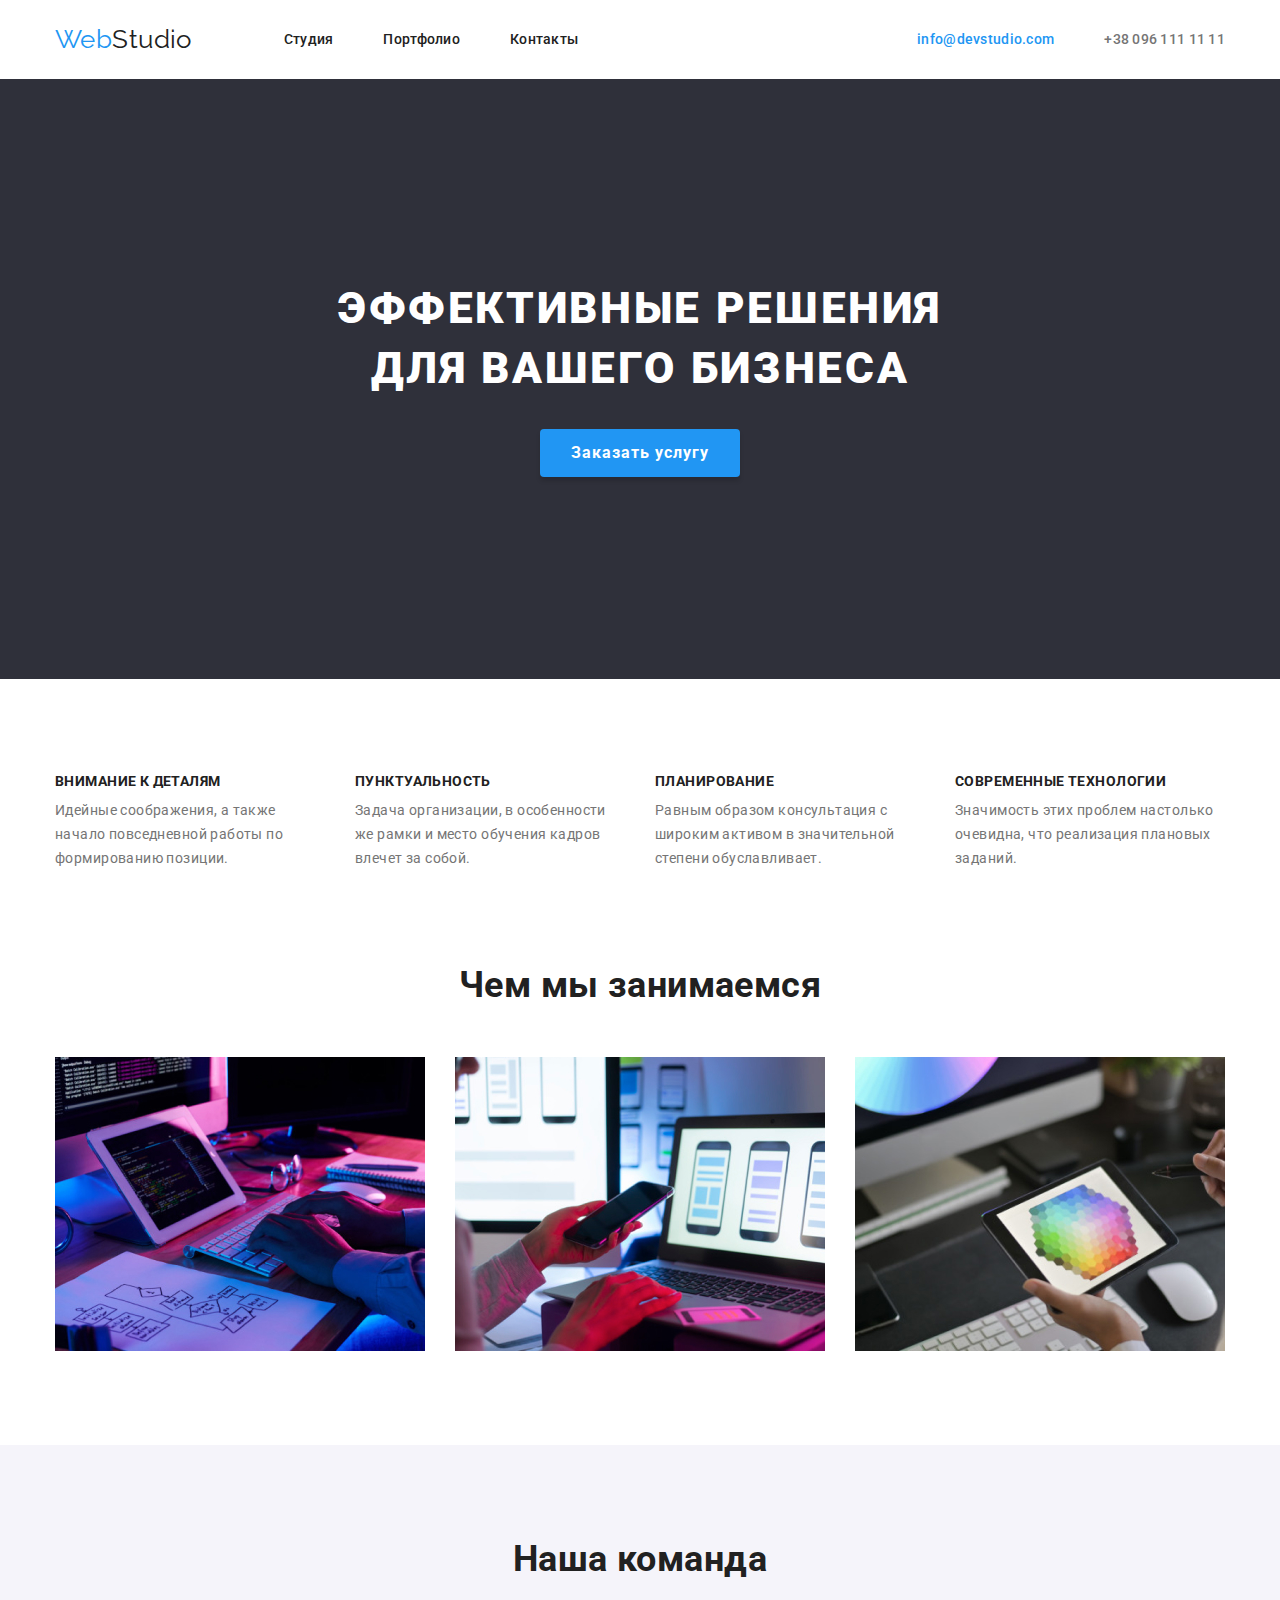
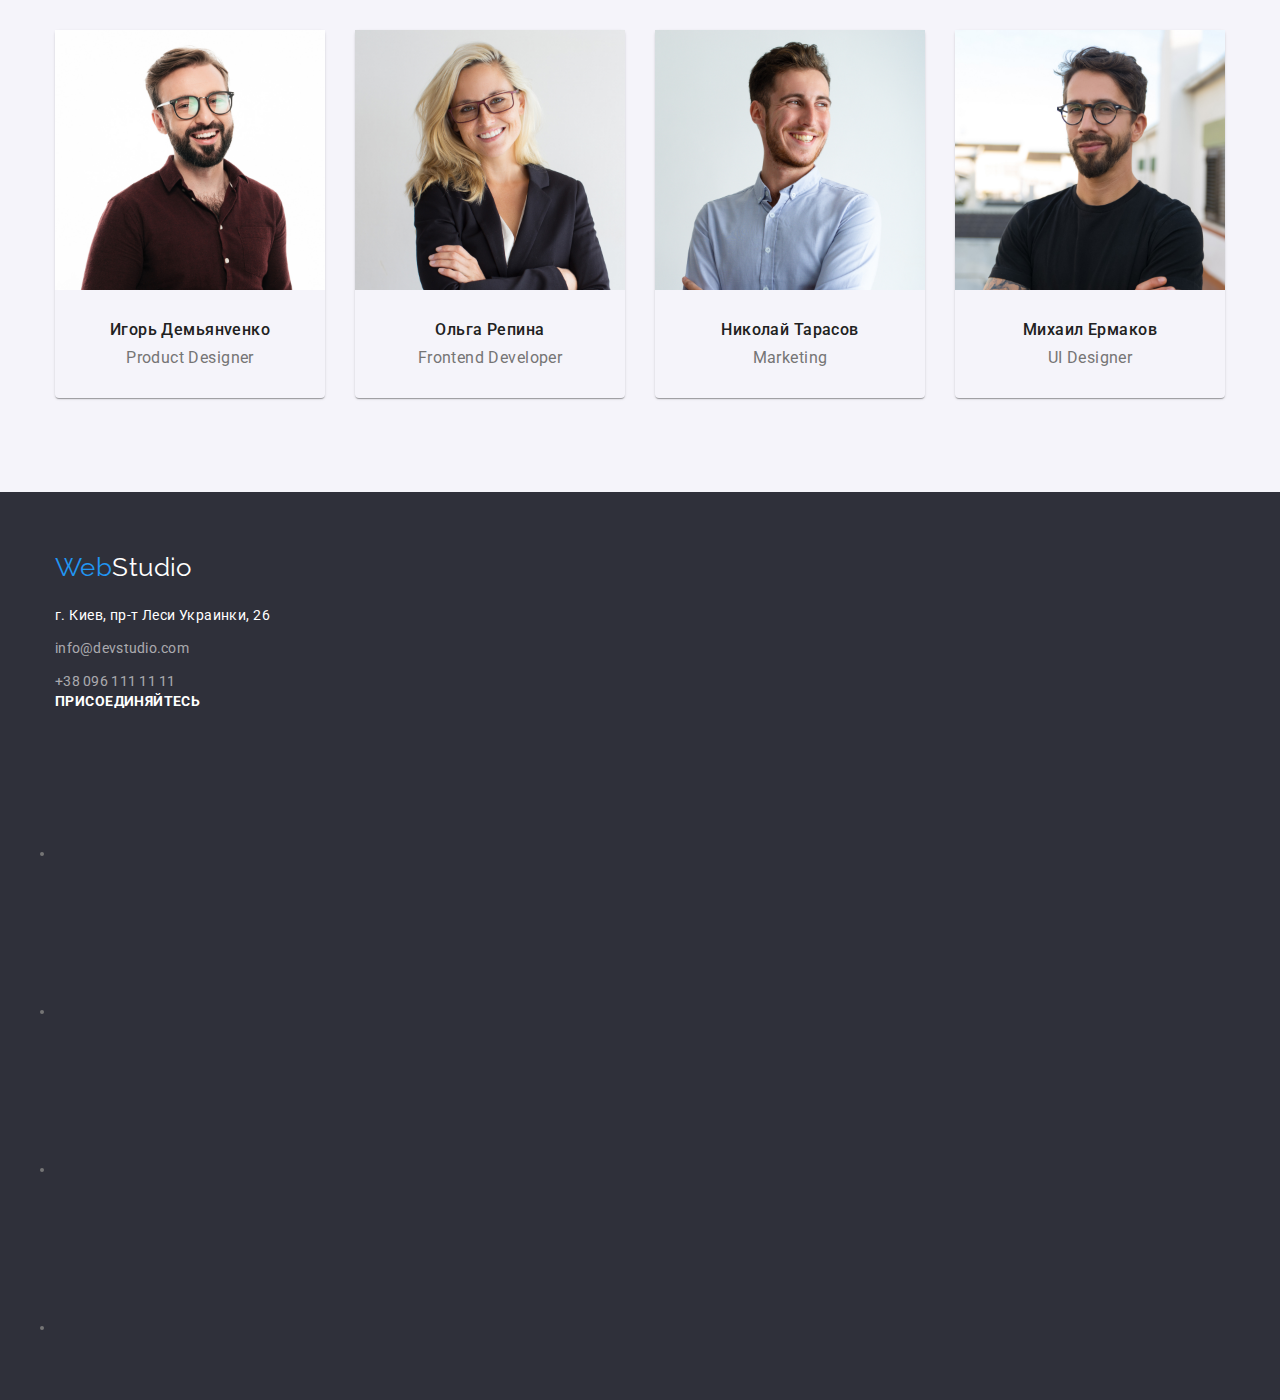
==== index.html @ 071b7677 "d" ====
<!DOCTYPE html>
<html lang="ru">
  <head>
    <meta charset="UTF-8" />
    <meta name="viewport" content="width=device-width, initial-scale=1.0" />
    <title>Студия</title>
    <link rel="preconnect" href="https://fonts.gstatic.com" />
    <link
      href="https://fonts.googleapis.com/css2?family=Raleway:wght@700&family=Roboto:wght@400;500;700;900&display=swap"
      rel="stylesheet"
    />
    <link
      rel="stylesheet"
      href="https://cdnjs.cloudflare.com/ajax/libs/modern-normalize/1.0.0/modern-normalize.min.css"
    />
    <link rel="preconnect" href="https://fonts.gstatic.com" />
    <link rel="stylesheet" href="./css/styles.css" />
  </head>

  <body>
    <header class="header">
      <div class="container">
        <nav class="navigation">
          <a class="logo-web" href="./index.html">Web<span class="header-logo-studio">Studio</span></a>

          <ul class="navigation-list">
            <li class="navigation-list-items">
              <a class="navigation-list-link studio-link" href="index.html">Студия</a>
            </li>
            <li class="navigation-list-items"><a class="navigation-list-link" href="./portfolio.html">Портфолио</a></li>
            <li class="navigation-list-items"><a class="navigation-list-link" href="">Контакты</a></li>
          </ul>
        </nav>
        <div>
          <ul class="navigation-list">
            <li class="navigation-list-items">
              <a href="mailto:info@devstudio.com" class="header-mail">info@devstudio.com</a>
            </li>
            <li class="navigation-list-items">
              <a href="tel:+380961111111" class="header-phone">+38 096 111 11 11</a>
            </li>
          </ul>
        </div>
      </div>
    </header>

    <main>
      <section class="hero">
        <div class="container">
          <h1 class="hero-title">
            Эффективные решения <br />
            для вашего бизнеса
          </h1>
          <button type="button" class="button">Заказать услугу</button>
        </div>
      </section>

      <section class="specials">
        <div class="container">
          <h2 class="hidden">Особенности</h2>
          <ul class="specials-items">
            <li class="hidden-list-items">
              <h3 class="uppercase">Внимание к деталям</h3>
              <p>Идейные соображения, а также начало повседневной работы по формированию позиции.</p>
            </li>
            <li class="hidden-list-items">
              <h3 class="uppercase">Пунктуальность</h3>
              <p>Задача организации, в особенности же рамки и место обучения кадров влечет за собой.</p>
            </li>
            <li class="hidden-list-items">
              <h3 class="uppercase">Планирование</h3>
              <p>Равным образом консультация с широким активом в значительной степени обуславливает.</p>
            </li>
            <li class="hidden-list-items">
              <h3 class="uppercase">Современные технологии</h3>
              <p>Значимость этих проблем настолько очевидна, что реализация плановых заданий.</p>
            </li>
          </ul>
        </div>
      </section>

      <section class="what-we-do">
        <div class="container">
          <h3 class="our-job-title">Чем мы занимаемся</h3>
          <ul class="what-we-do-list">
            <li class="what-we-do-list-items">
              <img src="./images/img1.jpg" alt="Программирование" width="370" />
            </li>
            <li class="what-we-do-list-items">
              <img src="./images/img2.jpg" alt="Мобильная версия" width="370" />
            </li>
            <li class="what-we-do-list-items">
              <img src="./images/img3.jpg" alt="Дизайн" width="370" />
            </li>
          </ul>
        </div>
      </section>

      <section class="team-section">
        <div class="container">
          <h3 class="our-team-title">Наша команда</h3>
          <ul class="list card-person-list">
            <li class="our-team-items">
              <img src="./images/face1.jpg" alt="Игорь Демьяненко" width="270" />
              <h4 class="section-name">Игорь Демьянvенко</h4>
              <p class="section-job" lang="en">Product Designer</p>
            </li>
            <li class="our-team-items">
              <img src="./images/face2.jpg" alt="Ольга Репина" width="270" />
              <h4 class="section-name">Ольга Репина</h4>
              <p class="section-job" lang="en">Frontend Developer</p>
            </li>
            <li class="our-team-items">
              <img src="./images/face3.jpg" alt="Николай Тарасов" width="270" />
              <h4 class="section-name">Николай Тарасов</h4>
              <p class="section-job" lang="en">Marketing</p>
            </li>
            <li class="our-team-items">
              <img src="./images/face4.jpg" alt="Михаил Ермаков" width="270" />
              <h4 class="section-name">Михаил Ермаков</h4>
              <p class="section-job" lang="en">UI Designer</p>
            </li>
          </ul>
        </div>
      </section>
    </main>

    <footer class="footer">
      <div class="container">
        <address class="logo-web-part">
          <a class="logo-web" href="./index.html">Web<span class="footer-logo-studio">Studio</span></a>
        </address>
        <address class="address-tel-phone-part">
          <ul class="address-tel-phone-title">
            <li class="address-items">
              <a class="address-link" href="https://goo.gl/maps/fWL3BSJ1ohqKeN6d9"> г. Киев, пр-т Леси Украинки, 26</a>
            </li>
            <li class="address-items">
              <a href="mailto:info@devstudio.cpm" class="footer-mail">info@devstudio.com</a>
            </li>
            <li class="address-items"><a href="tel:+380961111111" class="footer-phone">+38 096 111 11 11</a></li>
          </ul>
        </address>
        <h3 class="social">присоединяйтесь</h3>
        <ul class="social-list">
          <li class="social-list__item">
            <a href="#" class="social-list__item-link social-list__icon???">
              <svg>
                <use href="./images/sprite.svg#instagram"></use>
              </svg>
            </a>
          </li>
          <li class="social-list__item">
            <a href="#" class="social-list__item-link social-list__icon???">
              <svg>
                <use href="./images/sprite.svg#twitter"></use>
              </svg>
            </a>
          </li>
          <li class="social-list__item">
            <a href="#" class="social-list__item-link social-list__icon???">
              <svg>
                <use href="./images/sprite.svg#facebook"></use>
              </svg>
            </a>
          </li>
          <li class="social-list__item">
            <a href="#" class="social-list__item-link social-list__icon???">
              <svg>
                <use href="./images/sprite.svg#linkedin"></use>
              </svg>
            </a>
          </li>
        </ul>
      </div>
    </footer>
  </body>
</html>
---- css/styles.css ----
*,
::after,
::before {
  box-sizing: border-box;
}

:root {
  --primary-text-color: #757575;
  --title-text-color: #212121;
  --special-color: #2196f3;
  --white-color: #ffffff;
}

/* var(--primary-text-color);*/

/* ================================ FEATURES ================================*/
.our-team-list,
.navigation-list-items,
.specials-items,
.what-we-do-list,
.card-person-list,
.address-tel-phone-title {
  list-style-type: none;
}

.navigation-list-link,
.navigation-list-link .studio-link,
.logo-web,
.header-mail,
.header-phone,
.button,
.address-link,
.footer-mail,
.footer-phone,
.card-person-list {
  text-decoration: none;
}

.hero-title,
.uppercase {
  text-transform: uppercase;
}

.hidden {
  display: none;
}

html {
  line-height: 1.15;
}

h1,
h2,
h3,
h4,
h5,
h6,
p {
  margin: 0;
}

ul,
ol {
  margin: 0;
  padding: 0;
}

img {
  display: block;
}

/* ================================ COLORS ================================*/

.header,
.header > .navigation-list-link,
.specials,
.what-we-do {
  color: var(--title-text-color);
  background-color: var(--white-color);
}

.hero,
.footer {
  background-color: #2f303a;
}

.team-section {
  background: #f5f4fa;
}

.logo-web,
.studio-link,
.header-mail {
  color: var(--special-color);
}

.header-phone,
p,
body {
  color: var(--primary-text-color);
}

.hero-title,
.button,
.footer-logo-studio,
.address-link {
  color: var(--white-color);
}

.button {
  background-color: var(--special-color);
  border: none;

  min-width: 200px;

  padding: 10px;

  background: var(--special-color);
  box-shadow: 0px 4px 4px rgba(0, 0, 0, 0.15);
  border-radius: 4px;

  cursor: pointer;
}

.footer-mail,
.footer-phone {
  color: rgba(255, 255, 255, 0.6);
}

.logo-web > .logo-studio,
.header-logo-studio,
.navigation-list-link,
.our-team-title,
.our-job-title,
.section-name,
.uppercase {
  color: var(--title-text-color);
}

/* ================================ FONTS ================================*/

body {
  font-family: "Roboto", sans-serif;
  font-size: 14px;
  line-height: 1.71;
  letter-spacing: 0.03em;
}

.logo-web,
.header-logo-studio,
.footer-logo-studio {
  font-family: "Raleway", sans-serif;
  font-size: 26px;
  line-height: 1.19;
}

.header-mail,
.header-phone,
.navigation-list-link,
.footer-mail,
.footer-phone {
  font-weight: 500;
  font-size: 14px;
  line-height: 1.142;
  letter-spacing: 0.02em;
}

.hero-title {
  font-weight: 900;
  font-size: 44px;
  line-height: 1.36;
  text-align: center;
  letter-spacing: 0.06em;
}

.button {
  font-weight: bold;
  font-size: 16px;
  line-height: 1.8;
  align-items: center;
  text-align: center;
  letter-spacing: 0.06em;
}

.uppercase {
  font-weight: bold;
  font-size: 14px;
  line-height: 1.143;
}

.our-team-title,
.our-job-title {
  font-weight: bold;
  font-size: 36px;
  line-height: 1.16;
  text-align: center;
}

.section-name {
  font-weight: 500;
  font-size: 16px;
  line-height: 1.187;
  text-align: center;
}

.section-job {
  font-size: 16px;
  line-height: 1.18;
  text-align: center;
}

.address-link,
.footer-mail,
.footer-phone {
  font-style: normal;
  font-weight: normal;
  font-size: 14px;
  line-height: 1.7;
}

/* ================================HOVER AND FOCUS ================================*/

.header-logo-studio:hover,
.header-logo-studio:focus,
.navigation-list-link:hover,
.navigation-list-link:focus,
.navigation-list-link.studio-link:hover,
.navigation-list-link.studio-link:focus,
.header-phone:hover,
.header-phone:focus,
.footer-logo-studio:hover,
.footer-logo-studio:focus {
  color: var(--special-color);
}

.header-mail:hover,
.header-mail:focus,
.studio-link:hover,
.studio-link:focus,
.button:hover,
.button:focus {
  color: #000000;
}

/* ================================ HEADER BLOCKS ================================*/
.header {
  padding-top: 24px;
  padding-bottom: 24px;
}
.container {
  width: 1200px;
  padding: 0 15px;
  margin: 0 auto;
}

.header .container {
  display: flex;
  align-items: center;
  justify-content: space-between;
}

.navigation {
  display: flex;
  align-items: center;
}
.navigation-list {
  display: flex;
  align-items: center;
}

.navigation-list-items:not(:last-child) {
  margin-right: 50px;
}

.logo-web {
  margin-right: 92px;
}

/* ================================ HERO BLOCKS ================================*/
.hero {
  padding-top: 200px;
  height: 600px;
  padding-bottom: 94px;
}
.hero-title {
  margin-bottom: 30px;
}

.button {
  display: block;
  align-items: center;
  margin: 0 auto;
}

/* ================================ SPECIALS BLOCKS ================================*/

.specials-items {
  display: flex;
  flex-basis: calc(100% / 4 - 30px);
}

.hidden-list-items:not(:last-child) {
  margin-right: 30px;
}

.uppercase {
  margin-bottom: 10px;
  margin-top: 94px;
}

.hidden-list-items {
  width: 270px;
}

.specials {
  padding-bottom: 94px;
}

/* ================================ WHAT-WE-DO BLOCKS ================================*/

.what-we-do-list {
  display: flex;
}

.our-job-title {
  padding-bottom: 50px;
}

.what-we-do-list-items:not(:last-child) {
  margin-right: 30px;
}

.what-we-do {
  padding-bottom: 94px;
}
/* ================================ OUR TEAM BLOCKS ================================*/

.our-team-title {
  margin-bottom: 50px;
}

.card-person-list:not(:last-child) {
  margin-right: 30px;
}

.card-person-list {
  display: flex;
  flex-wrap: wrap;
  margin-left: -30px;
  margin-top: -30px;
}

.list {
  padding: 0;
  margin: 0;
}

.our-team-items {
  border-radius: 4px;
  box-shadow: 0px 2px 1px -1px rgba(0, 0, 0, 0.2), 0px 1px 1px 0px rgba(0, 0, 0, 0.14),
    0px 1px 3px 0px rgba(0, 0, 0, 0.12);
}
.our-team-items:not(:last-child) {
  margin-right: 30px;
}

.team-section {
  padding-bottom: 94px;
  padding-top: 94px;
}

.section-name {
  margin-top: 30px;
  margin-bottom: 10px;
}

.section-job {
  margin-bottom: 30px;
}

/* ================================ FOOTER BLOCKS ================================*/

.footer {
  padding-top: 60px;
  padding-bottom: 60px;
}
.logo-web {
  font-style: normal;
}

.logo-web-part {
  padding-bottom: 20px;
}

.address-items:not(:last-child) {
  margin-bottom: 9px;
}

.social {
  text-transform: uppercase;
  color: var(--white-color);
  font-family: "Roboto";
  font-style: bold;
  font-size: 14px;
  line-height: 1.142;
  line-height: 100%;
  letter-spacing: 3%;
}

/* 44 x 44 */
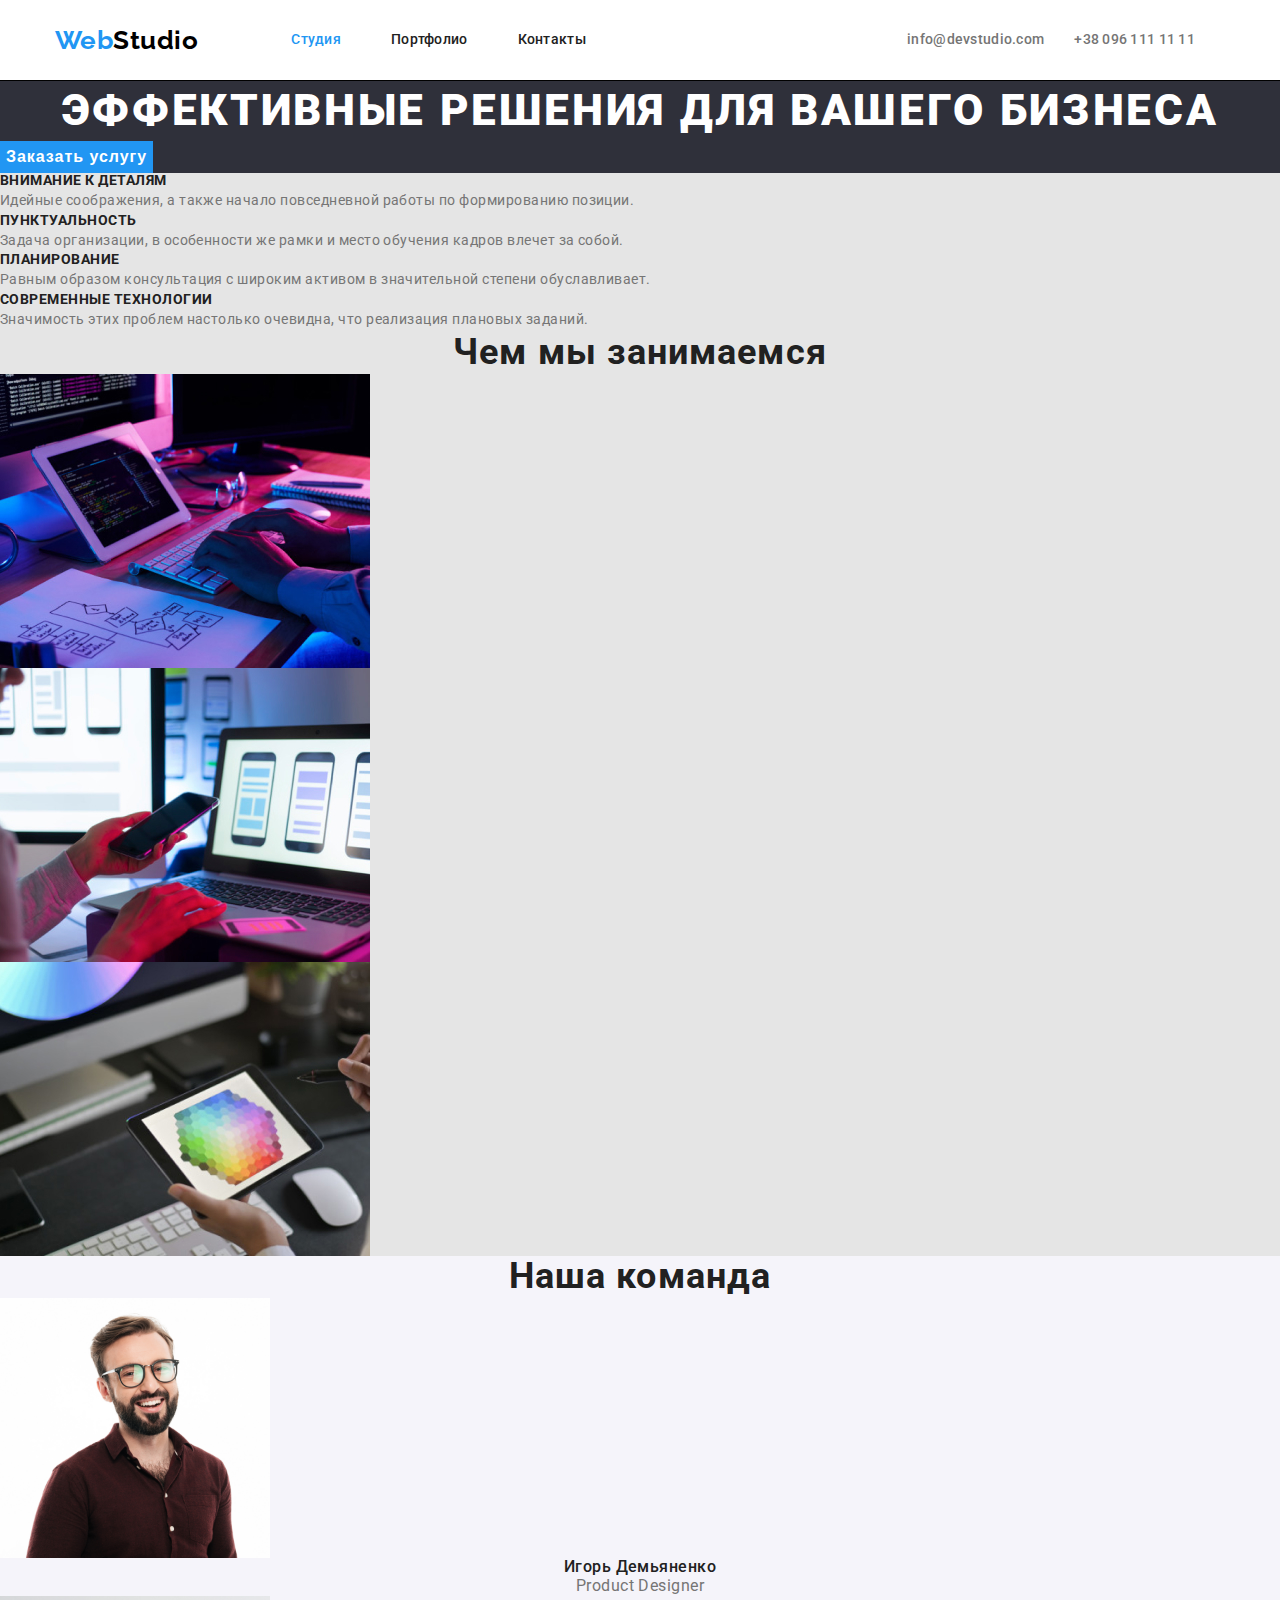
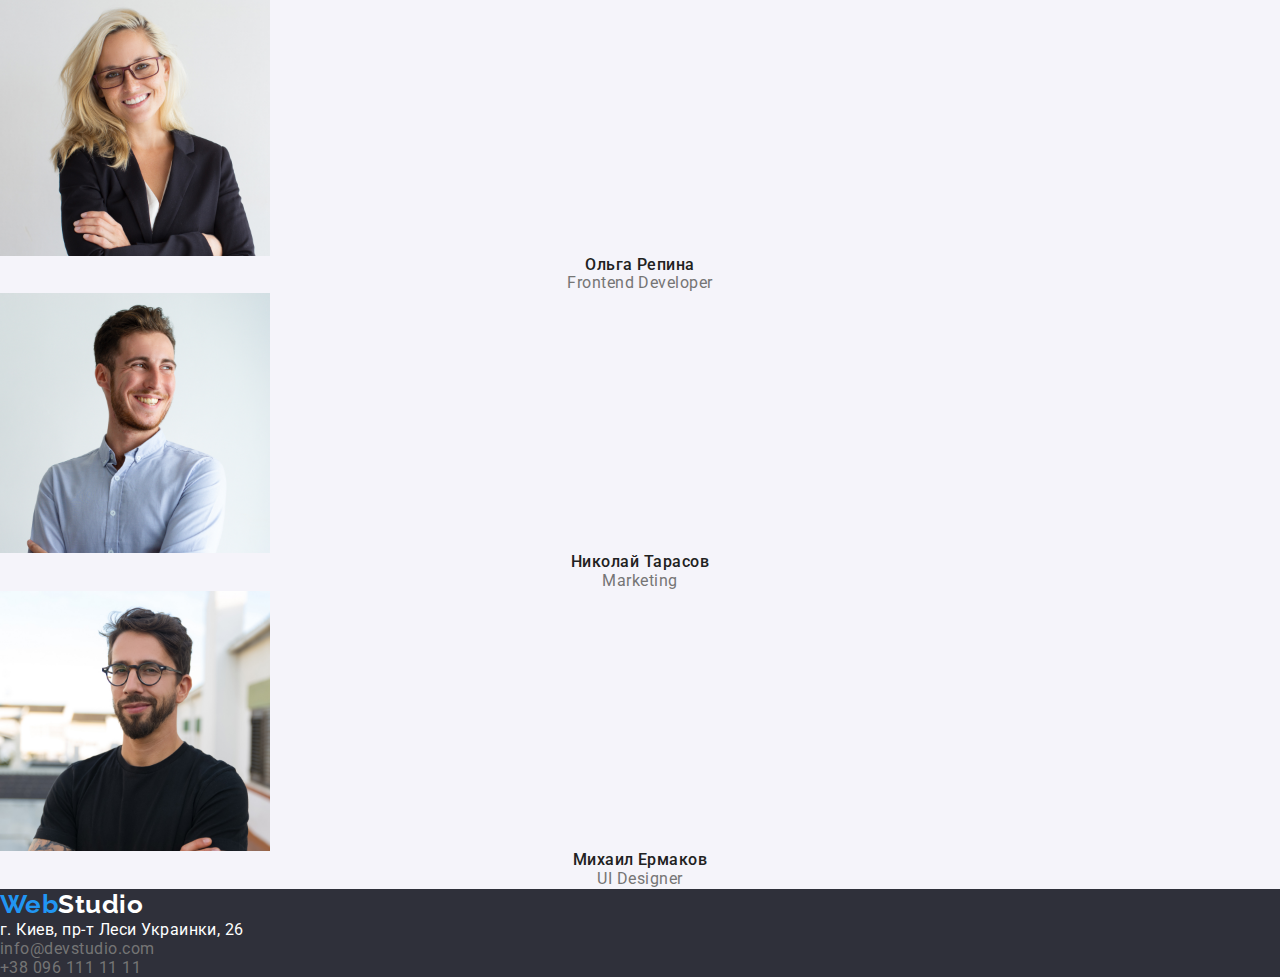
==== commit cb3c2eaa: "updated" ====
--- a/index.html
+++ b/index.html
@@ -9,170 +9,148 @@
       href="https://fonts.googleapis.com/css2?family=Raleway:wght@700&family=Roboto:wght@400;500;700;900&display=swap"
       rel="stylesheet"
     />
-    <link
-      rel="stylesheet"
-      href="https://cdnjs.cloudflare.com/ajax/libs/modern-normalize/1.0.0/modern-normalize.min.css"
-    />
-    <link rel="preconnect" href="https://fonts.gstatic.com" />
     <link rel="stylesheet" href="./css/styles.css" />
   </head>
 
-  <body>
-    <header class="header">
-      <div class="container">
-        <nav class="navigation">
-          <a class="logo-web" href="./index.html">Web<span class="header-logo-studio">Studio</span></a>
+  <body class="page">
+    <!--- HEADER -->
 
-          <ul class="navigation-list">
-            <li class="navigation-list-items">
-              <a class="navigation-list-link studio-link" href="index.html">Студия</a>
+    <header class="page-header">
+      <div class="container header-container">
+        <nav class="site-nav">
+          <a class="logo" href="./index.html" lang="en"
+            ><span class="logo-web">Web</span><span class="studio">Studio</span></a
+          >
+          <ul class="menu hover">
+            <li class="menu-item">
+              <a class="link current" href="./index.html">Студия</a>
             </li>
-            <li class="navigation-list-items"><a class="navigation-list-link" href="./portfolio.html">Портфолио</a></li>
-            <li class="navigation-list-items"><a class="navigation-list-link" href="">Контакты</a></li>
+            <li class="menu-item">
+              <a class="link" href="./portfolio.html">Портфолио</a>
+            </li>
+            <li class="menu-item"><a class="link" href="">Контакты</a></li>
           </ul>
         </nav>
-        <div>
-          <ul class="navigation-list">
-            <li class="navigation-list-items">
-              <a href="mailto:info@devstudio.com" class="header-mail">info@devstudio.com</a>
+
+        <address class="hover">
+          <ul class="header-contacts">
+            <li class="header-contact-item">
+              <a class="site-nav-address" href="mailto:info@devstudio.com" lang="en">info@devstudio.com</a>
             </li>
-            <li class="navigation-list-items">
-              <a href="tel:+380961111111" class="header-phone">+38 096 111 11 11</a>
+            <li class="header-contact-item">
+              <a class="site-nav-address" href="tel:+380961111111">+38 096 111 11 11</a>
             </li>
           </ul>
-        </div>
+        </address>
       </div>
     </header>
 
+    <!---  /HEADER -->
+    <!--- (MAIN) - HERO -->
+
     <main>
       <section class="hero">
-        <div class="container">
-          <h1 class="hero-title">
-            Эффективные решения <br />
-            для вашего бизнеса
-          </h1>
-          <button type="button" class="button">Заказать услугу</button>
-        </div>
+        <h1 class="hero-title">Эффективные решения для вашего бизнеса</h1>
+        <button class="button">Заказать услугу</button>
       </section>
 
-      <section class="specials">
-        <div class="container">
-          <h2 class="hidden">Особенности</h2>
-          <ul class="specials-items">
-            <li class="hidden-list-items">
-              <h3 class="uppercase">Внимание к деталям</h3>
-              <p>Идейные соображения, а также начало повседневной работы по формированию позиции.</p>
-            </li>
-            <li class="hidden-list-items">
-              <h3 class="uppercase">Пунктуальность</h3>
-              <p>Задача организации, в особенности же рамки и место обучения кадров влечет за собой.</p>
-            </li>
-            <li class="hidden-list-items">
-              <h3 class="uppercase">Планирование</h3>
-              <p>Равным образом консультация с широким активом в значительной степени обуславливает.</p>
-            </li>
-            <li class="hidden-list-items">
-              <h3 class="uppercase">Современные технологии</h3>
-              <p>Значимость этих проблем настолько очевидна, что реализация плановых заданий.</p>
-            </li>
-          </ul>
-        </div>
+      <!--- /HERO -->
+      <!--- SECTION 1 WITH HIDDEN H2 -->
+
+      <section class="section">
+        <h2 class="hidden">Особенности</h2>
+        <ul class="features">
+          <li>
+            <h3 class="title">Внимание к деталям</h3>
+            <p class="text">Идейные соображения, а также начало повседневной работы по формированию позиции.</p>
+          </li>
+          <li>
+            <h3 class="title">Пунктуальность</h3>
+            <p class="text">Задача организации, в особенности же рамки и место обучения кадров влечет за собой.</p>
+          </li>
+          <li>
+            <h3 class="title">Планирование</h3>
+            <p class="text">Равным образом консультация с широким активом в значительной степени обуславливает.</p>
+          </li>
+          <li>
+            <h3 class="title">Современные технологии</h3>
+            <p class="text">Значимость этих проблем настолько очевидна, что реализация плановых заданий.</p>
+          </li>
+        </ul>
       </section>
 
-      <section class="what-we-do">
-        <div class="container">
-          <h3 class="our-job-title">Чем мы занимаемся</h3>
-          <ul class="what-we-do-list">
-            <li class="what-we-do-list-items">
-              <img src="./images/img1.jpg" alt="Программирование" width="370" />
-            </li>
-            <li class="what-we-do-list-items">
-              <img src="./images/img2.jpg" alt="Мобильная версия" width="370" />
-            </li>
-            <li class="what-we-do-list-items">
-              <img src="./images/img3.jpg" alt="Дизайн" width="370" />
-            </li>
-          </ul>
-        </div>
+      <!--- /SECTION 1 WITH HIDDEN H2 -->
+      <!--- SECTION 2 WHAT WE ARE DOING -->
+
+      <section class="section">
+        <h2 class="section-title">Чем мы занимаемся</h2>
+        <ul>
+          <li>
+            <img src="./images/img1.jpg" alt="Программирование" width="370" />
+          </li>
+          <li>
+            <img src="./images/img2.jpg" alt="Мобильная версия" width="370" />
+          </li>
+          <li>
+            <img src="./images/img3.jpg" alt="Дизайн" width="370" />
+          </li>
+        </ul>
       </section>
 
-      <section class="team-section">
-        <div class="container">
-          <h3 class="our-team-title">Наша команда</h3>
-          <ul class="list card-person-list">
-            <li class="our-team-items">
-              <img src="./images/face1.jpg" alt="Игорь Демьяненко" width="270" />
-              <h4 class="section-name">Игорь Демьянvенко</h4>
-              <p class="section-job" lang="en">Product Designer</p>
-            </li>
-            <li class="our-team-items">
-              <img src="./images/face2.jpg" alt="Ольга Репина" width="270" />
-              <h4 class="section-name">Ольга Репина</h4>
-              <p class="section-job" lang="en">Frontend Developer</p>
-            </li>
-            <li class="our-team-items">
-              <img src="./images/face3.jpg" alt="Николай Тарасов" width="270" />
-              <h4 class="section-name">Николай Тарасов</h4>
-              <p class="section-job" lang="en">Marketing</p>
-            </li>
-            <li class="our-team-items">
-              <img src="./images/face4.jpg" alt="Михаил Ермаков" width="270" />
-              <h4 class="section-name">Михаил Ермаков</h4>
-              <p class="section-job" lang="en">UI Designer</p>
-            </li>
-          </ul>
-        </div>
+      <!--- /SECTION 2 WHAT WE ARE DOING -->
+      <!--  SECTION 3 OUR TEAM   -->
+
+      <section class="section team">
+        <h2 class="section-title">Наша команда</h2>
+
+        <ul class="team">
+          <li>
+            <img src="./images/face1.jpg" alt="Игорь Демьяненко" width="270" />
+            <h3 class="title">Игорь Демьяненко</h3>
+            <p class="profession" lang="en">Product Designer</p>
+          </li>
+
+          <li>
+            <img src="./images/face2.jpg" alt="Ольга Репина" width="270" />
+            <h3 class="title">Ольга Репина</h3>
+            <p class="profession" lang="en">Frontend Developer</p>
+          </li>
+
+          <li>
+            <img src="./images/face3.jpg" alt="Николай Тарасов" width="270" />
+            <h3 class="title">Николай Тарасов</h3>
+            <p class="profession" lang="en">Marketing</p>
+          </li>
+
+          <li>
+            <img src="./images/face4.jpg" alt="Михаил Ермаков" width="270" />
+            <h3 class="title">Михаил Ермаков</h3>
+            <p class="profession" lang="en">UI Designer</p>
+          </li>
+        </ul>
       </section>
     </main>
 
+    <!-- (MAIN) - /SECTION 3 OUR TEAM   -->
+    <!--  FOOTER   -->
+
     <footer class="footer">
-      <div class="container">
-        <address class="logo-web-part">
-          <a class="logo-web" href="./index.html">Web<span class="footer-logo-studio">Studio</span></a>
-        </address>
-        <address class="address-tel-phone-part">
-          <ul class="address-tel-phone-title">
-            <li class="address-items">
-              <a class="address-link" href="https://goo.gl/maps/fWL3BSJ1ohqKeN6d9"> г. Киев, пр-т Леси Украинки, 26</a>
-            </li>
-            <li class="address-items">
-              <a href="mailto:info@devstudio.cpm" class="footer-mail">info@devstudio.com</a>
-            </li>
-            <li class="address-items"><a href="tel:+380961111111" class="footer-phone">+38 096 111 11 11</a></li>
-          </ul>
-        </address>
-        <h3 class="social">присоединяйтесь</h3>
-        <ul class="social-list">
-          <li class="social-list__item">
-            <a href="#" class="social-list__item-link social-list__icon???">
-              <svg>
-                <use href="./images/sprite.svg#instagram"></use>
-              </svg>
-            </a>
+      <nav>
+        <a class="logo" href="./index.html" lang="en"><span class="logo-web">Web</span>Studio</a>
+      </nav>
+
+      <address class="address">г. Киев, пр-т Леси Украинки, 26</address>
+      <address class="hover">
+        <ul>
+          <li>
+            <a class="link" href="mailto:info@devstudio.com" lang="en">info@devstudio.com</a>
           </li>
-          <li class="social-list__item">
-            <a href="#" class="social-list__item-link social-list__icon???">
-              <svg>
-                <use href="./images/sprite.svg#twitter"></use>
-              </svg>
-            </a>
-          </li>
-          <li class="social-list__item">
-            <a href="#" class="social-list__item-link social-list__icon???">
-              <svg>
-                <use href="./images/sprite.svg#facebook"></use>
-              </svg>
-            </a>
-          </li>
-          <li class="social-list__item">
-            <a href="#" class="social-list__item-link social-list__icon???">
-              <svg>
-                <use href="./images/sprite.svg#linkedin"></use>
-              </svg>
-            </a>
+          <li>
+            <a class="link" href="tel:+380961111111">+38 096 111 11 11</a>
           </li>
         </ul>
-      </div>
+      </address>
     </footer>
+    <!--  /FOOTER   -->
   </body>
 </html>
--- a/css/styles.css
+++ b/css/styles.css
@@ -1,52 +1,16 @@
-*,
-::after,
-::before {
-  box-sizing: border-box;
-}
-
-:root {
-  --primary-text-color: #757575;
-  --title-text-color: #212121;
-  --special-color: #2196f3;
-  --white-color: #ffffff;
-}
-
-/* var(--primary-text-color);*/
-
-/* ================================ FEATURES ================================*/
-.our-team-list,
-.navigation-list-items,
-.specials-items,
-.what-we-do-list,
-.card-person-list,
-.address-tel-phone-title {
-  list-style-type: none;
-}
-
-.navigation-list-link,
-.navigation-list-link .studio-link,
-.logo-web,
-.header-mail,
-.header-phone,
-.button,
-.address-link,
-.footer-mail,
-.footer-phone,
-.card-person-list {
+/*
+COLORS:
+black: #212121
+gray: #757575
+white: #FFFFFF
+blue: #2196F3
+background-color: #F5F4FA
+
+var(--primary-text-color);
+*/
+
+a {
   text-decoration: none;
-}
-
-.hero-title,
-.uppercase {
-  text-transform: uppercase;
-}
-
-.hidden {
-  display: none;
-}
-
-html {
-  line-height: 1.15;
 }
 
 h1,
@@ -55,7 +19,8 @@
 h4,
 h5,
 h6,
-p {
+p,
+body {
   margin: 0;
 }
 
@@ -63,348 +28,333 @@
 ol {
   margin: 0;
   padding: 0;
+  list-style: none;
+}
+
+*,
+::after,
+::before {
+  box-sizing: border-box;
+}
+
+
+
+
+.container{
+    width: 1200px;
+    padding-left: 15px;
+    padding-right: 15px;
+    margin: 0 auto;
 }
 
 img {
   display: block;
 }
 
-/* ================================ COLORS ================================*/
-
-.header,
-.header > .navigation-list-link,
-.specials,
-.what-we-do {
-  color: var(--title-text-color);
+:root {
+  --brand-color: #2196f3;
+  --primary-text-color: #212121;
+  --secondary-text-color: #757575;
+  --white-color: #ffffff;
+  --footer-link-color: rgba(255, 255, 255, 0.6);
+  --background-color: #e5e5e5;
+  --secondary-backround-color: #f5f4fa;
+  --footer-background-color: #2f303a;
+}
+
+
+
+/* ДОМИНАНТНЫЙ */
+
+.page {
+  color: var(--secondary-text-color);
+  background-color: var(--background-color);
+  font-family: 'Roboto', sans-serif;
+  letter-spacing: 0.03em;
+}
+
+.section-title {
+  color: var(--primary-text-color);
+  font-weight: 700;
+  font-size: 36px;
+  line-height: 1.16;
+  text-align: center;
+  letter-spacing: 0.03em;
+}
+
+
+
+
+
+
+/*---------- HEADER ----------*/
+
+.page-header {
   background-color: var(--white-color);
-}
-
-.hero,
-.footer {
-  background-color: #2f303a;
-}
-
-.team-section {
-  background: #f5f4fa;
-}
-
-.logo-web,
-.studio-link,
-.header-mail {
-  color: var(--special-color);
-}
-
-.header-phone,
-p,
-body {
-  color: var(--primary-text-color);
-}
-
-.hero-title,
-.button,
-.footer-logo-studio,
-.address-link {
-  color: var(--white-color);
-}
-
-.button {
-  background-color: var(--special-color);
+  border-bottom: 1px solid #000;
+}
+
+.header-container{
+    display: flex;
+    justify-content: space-between;
+    align-items: center;
+}
+
+
+/* LOGO */
+.logo {
+  color: #000000;
+  font-family: Raleway, sans-serif;
+  font-weight: 700;
+  font-size: 26px;
+  line-height: 1.19;
+  display: inline-block;
+  margin-right: 93px;
+}
+
+.logo-web {
+  color: var(--brand-color);
+}
+
+
+
+/* NAV */
+
+.site-nav,
+.hover{
+    display: flex;
+    align-items: center;
+}
+
+.site-nav .link {
+  color: var(--primary-text-color);
+  font-weight: 500;
+  font-size: 14px;
+  line-height: 1.14;
+  letter-spacing: 0.02em;
+}
+
+/* MENU */
+
+.menu{
+    display: flex;
+}
+
+.menu-item .link{
+    padding-top: 32px;
+    padding-bottom: 32px;
+    display: inline-block;
+}
+.menu-item:not(:last-child){
+    margin-right: 50px;
+}
+
+.site-nav .link.current {
+  color: var(--brand-color);
+}
+
+
+
+/* ADDRESS */
+.header-contacts{
+    display: flex;
+   margin-left: auto;
+    
+}
+
+.header-contact-item{
+    margin-right: 30px;
+}
+
+.header-contact-item .site-nav-address {
+    padding-top: 32px;
+    padding-bottom: 32px;
+    display: inline-block;
+}
+
+.site-nav-address {
+  color: var(--secondary-text-color);
+  font-style: normal;
+  font-weight: 500;
+  font-size: 14px;
+  line-height: 1.14;
+  letter-spacing: 0.02em;
+  text-decoration: none;
+}
+
+.hover a:hover,
+.hover a:focus {
+  color: var(--brand-color);
+}
+
+
+
+/*   
+
+            HERO *************************************************************************************************
+
+*/
+
+.hero {
+  background-color: var(--footer-background-color);
+}
+
+.hero-title {
+  color: var(--white-color);
+  font-weight: 900;
+  font-size: 44px;
+  text-align: center;
+  line-height: 1.36;
+  letter-spacing: 0.06em;
+  text-transform: uppercase;
+}
+
+.hero .button {
+  color: var(--white-color);
+  background-color: var(--brand-color);
+  font-weight: 700;
+  font-size: 16px;
+  line-height: 1.87;
+  display: flex;
+  align-items: center;
+  text-align: center;
+  letter-spacing: 0.06em;
   border: none;
-
-  min-width: 200px;
-
-  padding: 10px;
-
-  background: var(--special-color);
-  box-shadow: 0px 4px 4px rgba(0, 0, 0, 0.15);
-  border-radius: 4px;
-
-  cursor: pointer;
-}
-
-.footer-mail,
-.footer-phone {
-  color: rgba(255, 255, 255, 0.6);
-}
-
-.logo-web > .logo-studio,
-.header-logo-studio,
-.navigation-list-link,
-.our-team-title,
-.our-job-title,
-.section-name,
-.uppercase {
-  color: var(--title-text-color);
-}
-
-/* ================================ FONTS ================================*/
-
-body {
-  font-family: "Roboto", sans-serif;
+}
+
+/*   
+
+            SECTION 1 WITH HIDDEN H2  *********************************************************
+
+*/
+
+.hidden {
+  display: none;
+}
+
+.features .title {
+  color: var(--primary-text-color);
+  font-weight: 700;
+  font-size: 14px;
+  line-height: 1.14;
+  text-transform: uppercase;
+}
+
+.features .text {
+  font-weight: 400;
   font-size: 14px;
   line-height: 1.71;
-  letter-spacing: 0.03em;
-}
-
-.logo-web,
-.header-logo-studio,
-.footer-logo-studio {
-  font-family: "Raleway", sans-serif;
-  font-size: 26px;
-  line-height: 1.19;
-}
-
-.header-mail,
-.header-phone,
-.navigation-list-link,
-.footer-mail,
-.footer-phone {
+}
+/*   
+
+            SECTION 2 WHAT WE ARE DOING  *********************************************************
+
+*/
+
+/*   
+
+             SECTION 3 OUR TEAM  *********************************************************
+ 
+*/
+.section.team {
+  background-color: var(--secondary-backround-color);
+}
+
+.team .title {
+  color: var(--primary-text-color);
   font-weight: 500;
-  font-size: 14px;
-  line-height: 1.142;
-  letter-spacing: 0.02em;
-}
-
-.hero-title {
-  font-weight: 900;
-  font-size: 44px;
-  line-height: 1.36;
-  text-align: center;
+  font-size: 16px;
+  line-height: 1.18;
+  text-align: center;
+}
+
+.team .profession {
+  font-weight: 400;
+  font-size: 16px;
+  line-height: 1.18;
+  text-align: center;
+}
+
+/*   
+
+            FOOTER  *********************************************************
+
+*/
+.footer {
+  background-color: var(--footer-background-color);
+}
+.footer .logo {
+  color: var(--white-color);
+}
+
+.footer .address {
+  color: var(--white-color);
+  font-style: normal;
+}
+
+.footer .link {
+  color: var(--fotter-link-color);
+  font-style: normal;
+}
+
+/*   
+
+            PORTFOLIO  *********************************************************
+
+*/
+
+.portfolio-section .title {
+  color: var(--primary-text-color);
+
+  font-weight: 700;
+  font-size: 18px;
+  line-height: 2;
   letter-spacing: 0.06em;
 }
 
-.button {
-  font-weight: bold;
-  font-size: 16px;
-  line-height: 1.8;
-  align-items: center;
-  text-align: center;
-  letter-spacing: 0.06em;
-}
-
-.uppercase {
-  font-weight: bold;
-  font-size: 14px;
-  line-height: 1.143;
-}
-
-.our-team-title,
-.our-job-title {
-  font-weight: bold;
-  font-size: 36px;
-  line-height: 1.16;
-  text-align: center;
-}
-
-.section-name {
+.portfolio-section .type {
+  font-weight: 400;
+  font-size: 16px;
+  line-height: 1.87;
+}
+
+/* PORTFOLIO BUTTONS:HOVER :FOCUS */
+.filter-button {
+  background-color: var(--secondary-backround-color);
   font-weight: 500;
   font-size: 16px;
-  line-height: 1.187;
-  text-align: center;
-}
-
-.section-job {
-  font-size: 16px;
-  line-height: 1.18;
-  text-align: center;
-}
-
-.address-link,
-.footer-mail,
-.footer-phone {
-  font-style: normal;
-  font-weight: normal;
-  font-size: 14px;
-  line-height: 1.7;
-}
-
-/* ================================HOVER AND FOCUS ================================*/
-
-.header-logo-studio:hover,
-.header-logo-studio:focus,
-.navigation-list-link:hover,
-.navigation-list-link:focus,
-.navigation-list-link.studio-link:hover,
-.navigation-list-link.studio-link:focus,
-.header-phone:hover,
-.header-phone:focus,
-.footer-logo-studio:hover,
-.footer-logo-studio:focus {
-  color: var(--special-color);
-}
-
-.header-mail:hover,
-.header-mail:focus,
-.studio-link:hover,
-.studio-link:focus,
-.button:hover,
-.button:focus {
-  color: #000000;
-}
-
-/* ================================ HEADER BLOCKS ================================*/
-.header {
-  padding-top: 24px;
-  padding-bottom: 24px;
-}
-.container {
-  width: 1200px;
-  padding: 0 15px;
-  margin: 0 auto;
-}
-
-.header .container {
-  display: flex;
-  align-items: center;
-  justify-content: space-between;
-}
-
-.navigation {
-  display: flex;
-  align-items: center;
-}
-.navigation-list {
-  display: flex;
-  align-items: center;
-}
-
-.navigation-list-items:not(:last-child) {
-  margin-right: 50px;
-}
-
-.logo-web {
-  margin-right: 92px;
-}
-
-/* ================================ HERO BLOCKS ================================*/
-.hero {
-  padding-top: 200px;
-  height: 600px;
-  padding-bottom: 94px;
-}
-.hero-title {
-  margin-bottom: 30px;
-}
-
-.button {
-  display: block;
-  align-items: center;
-  margin: 0 auto;
-}
-
-/* ================================ SPECIALS BLOCKS ================================*/
-
-.specials-items {
-  display: flex;
-  flex-basis: calc(100% / 4 - 30px);
-}
-
-.hidden-list-items:not(:last-child) {
-  margin-right: 30px;
-}
-
-.uppercase {
-  margin-bottom: 10px;
-  margin-top: 94px;
-}
-
-.hidden-list-items {
-  width: 270px;
-}
-
-.specials {
-  padding-bottom: 94px;
-}
-
-/* ================================ WHAT-WE-DO BLOCKS ================================*/
-
-.what-we-do-list {
-  display: flex;
-}
-
-.our-job-title {
-  padding-bottom: 50px;
-}
-
-.what-we-do-list-items:not(:last-child) {
-  margin-right: 30px;
-}
-
-.what-we-do {
-  padding-bottom: 94px;
-}
-/* ================================ OUR TEAM BLOCKS ================================*/
-
-.our-team-title {
-  margin-bottom: 50px;
-}
-
-.card-person-list:not(:last-child) {
-  margin-right: 30px;
-}
-
-.card-person-list {
-  display: flex;
-  flex-wrap: wrap;
-  margin-left: -30px;
-  margin-top: -30px;
-}
-
-.list {
-  padding: 0;
-  margin: 0;
-}
-
-.our-team-items {
-  border-radius: 4px;
-  box-shadow: 0px 2px 1px -1px rgba(0, 0, 0, 0.2), 0px 1px 1px 0px rgba(0, 0, 0, 0.14),
-    0px 1px 3px 0px rgba(0, 0, 0, 0.12);
-}
-.our-team-items:not(:last-child) {
-  margin-right: 30px;
-}
-
-.team-section {
-  padding-bottom: 94px;
-  padding-top: 94px;
-}
-
-.section-name {
-  margin-top: 30px;
-  margin-bottom: 10px;
-}
-
-.section-job {
-  margin-bottom: 30px;
-}
-
-/* ================================ FOOTER BLOCKS ================================*/
-
-.footer {
-  padding-top: 60px;
-  padding-bottom: 60px;
-}
-.logo-web {
-  font-style: normal;
-}
-
-.logo-web-part {
-  padding-bottom: 20px;
-}
-
-.address-items:not(:last-child) {
-  margin-bottom: 9px;
-}
-
-.social {
-  text-transform: uppercase;
-  color: var(--white-color);
-  font-family: "Roboto";
-  font-style: bold;
-  font-size: 14px;
-  line-height: 1.142;
-  line-height: 100%;
-  letter-spacing: 3%;
-}
-
-/* 44 x 44 */
+  line-height: 1.62;
+  text-align: center;
+}
+
+.filter-button:hover,
+.filter-button:focus {
+  color: var(--white-color);
+  background-color: var(--brand-color);
+}
+
+
+/* 3 домашка 
+
+.container{
+    width: 1200px;
+    pl: 15px;
+    pr: 15px;
+    ml: auto;
+    mr: auto;
+}
+
+.site-nav{
+    display: flex;
+    align-items: center;
+}
+
+a.site-nav {
+    pt: 32px;
+    pb: 32px;
+    display: inline-block;
+}
+
+paddingi v sections
+
+img display: block
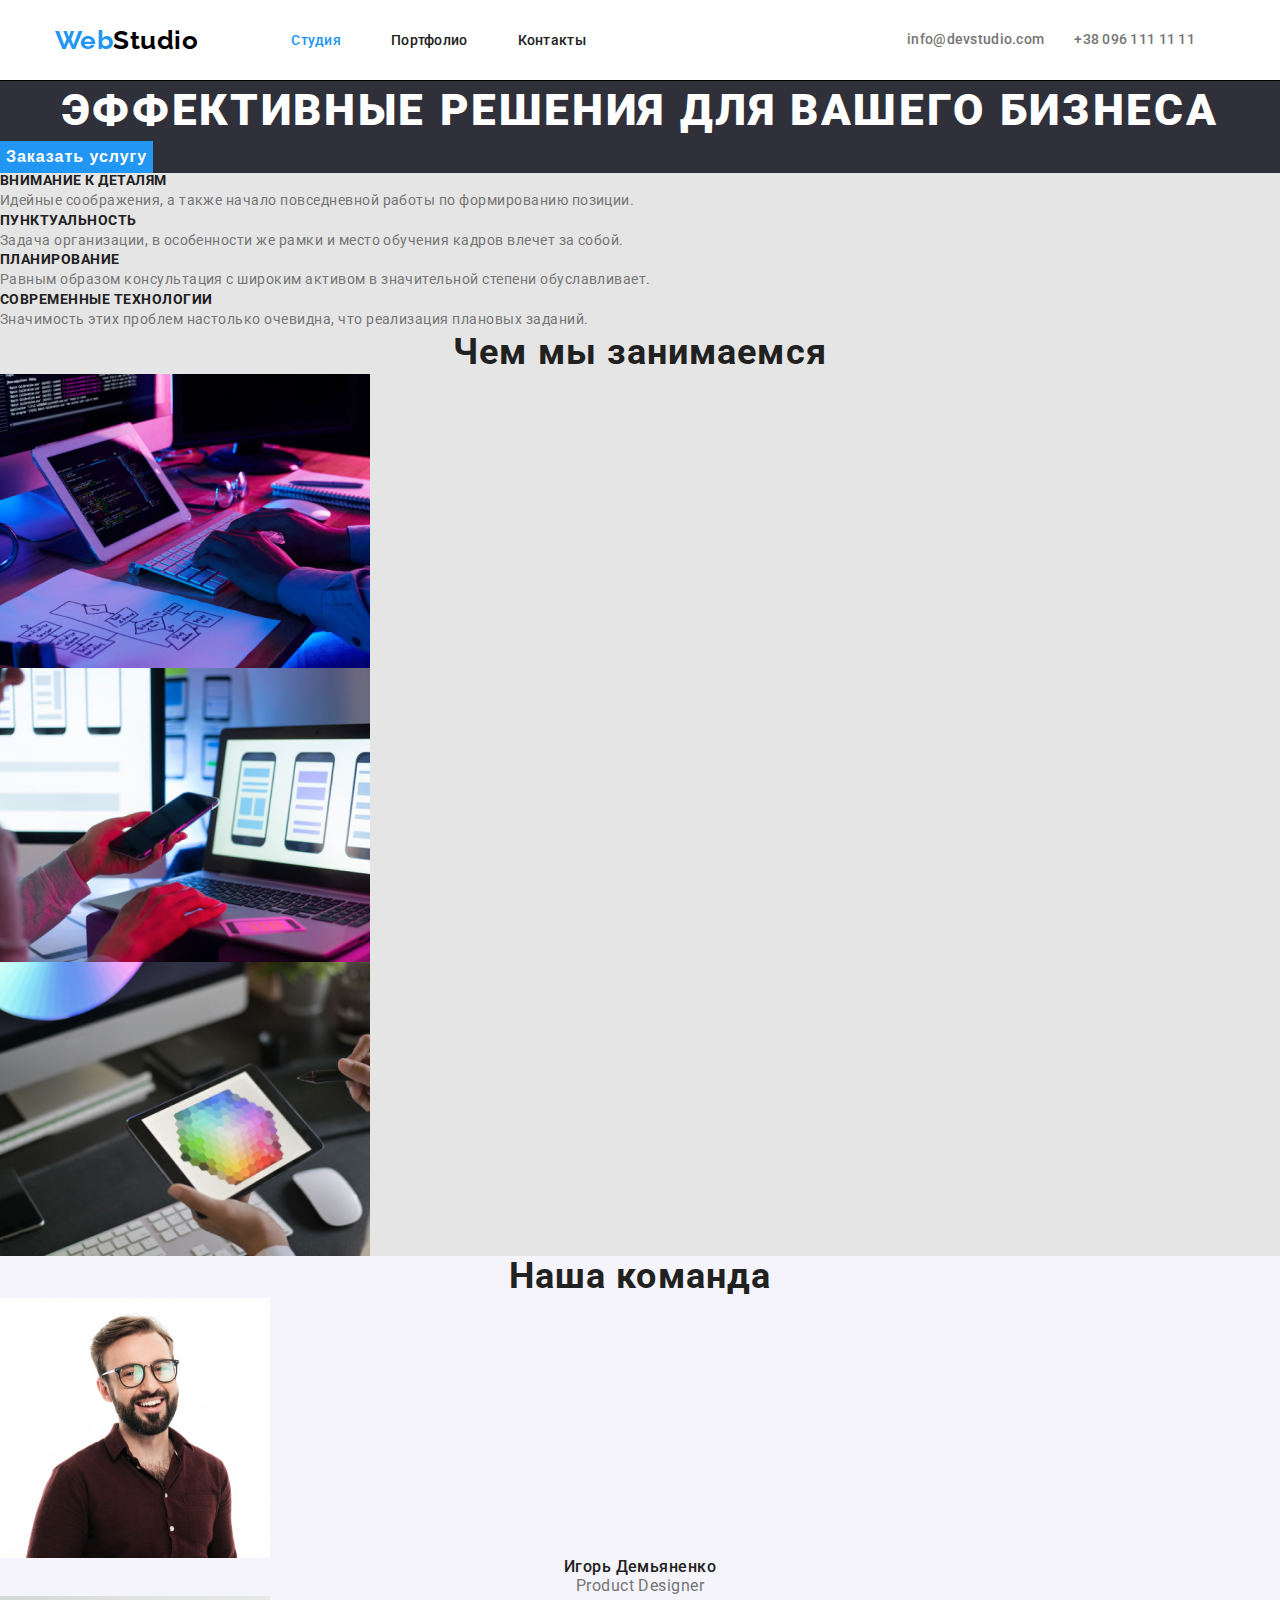
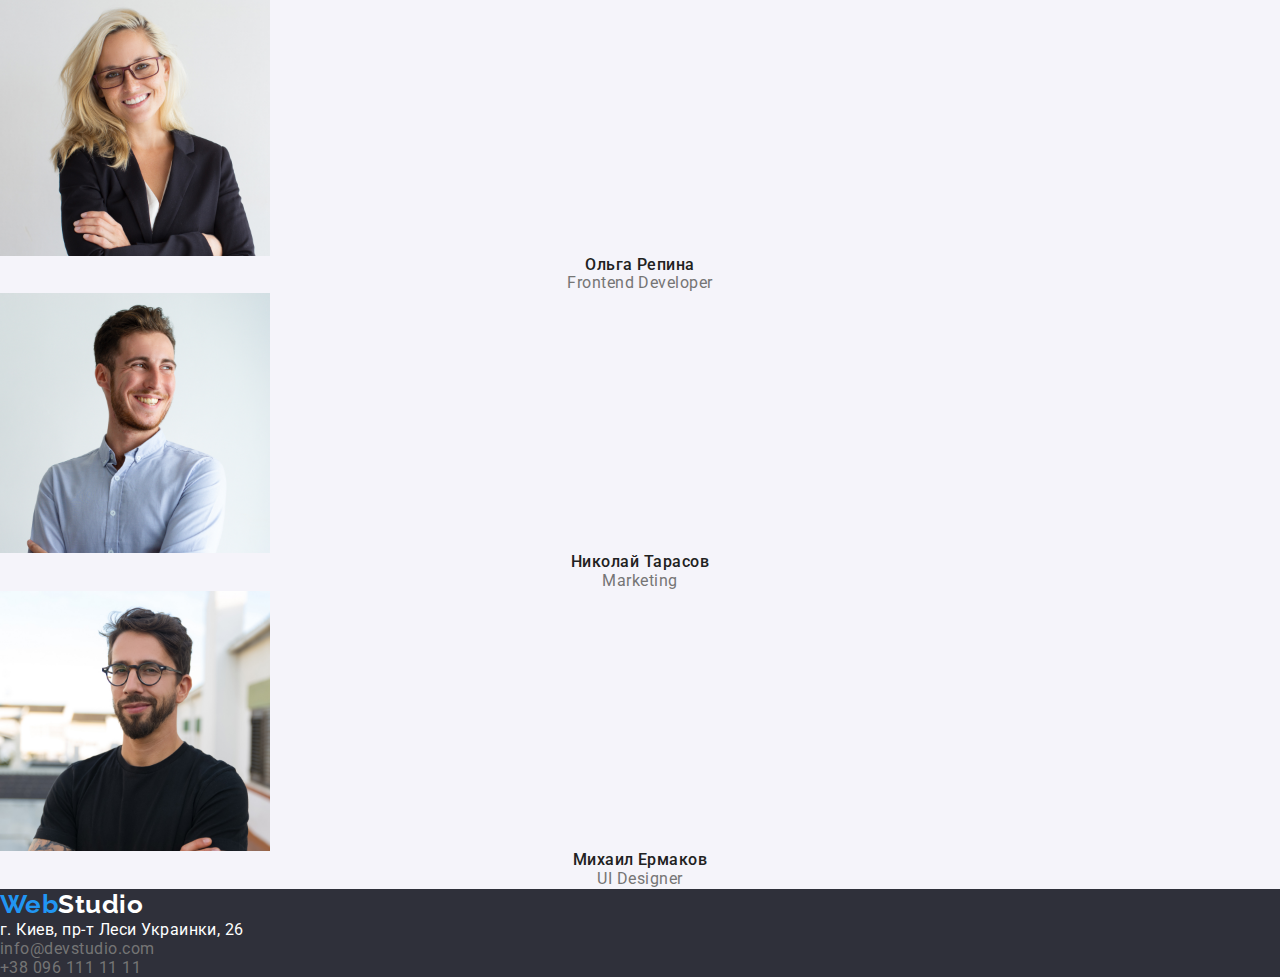
==== commit 16a8f642: "~" ====
--- a/index.html
+++ b/index.html
@@ -21,14 +21,14 @@
           <a class="logo" href="./index.html" lang="en"
             ><span class="logo-web">Web</span><span class="studio">Studio</span></a
           >
-          <ul class="menu hover">
-            <li class="menu-item">
+          <ul class="menu-list hover">
+            <li class="menu-list-item">
               <a class="link current" href="./index.html">Студия</a>
             </li>
-            <li class="menu-item">
+            <li class="menu-list-item">
               <a class="link" href="./portfolio.html">Портфолио</a>
             </li>
-            <li class="menu-item"><a class="link" href="">Контакты</a></li>
+            <li class="menu-list-item"><a class="link" href="">Контакты</a></li>
           </ul>
         </nav>
 
--- a/css/styles.css
+++ b/css/styles.css
@@ -100,6 +100,22 @@
     align-items: center;
 }
 
+/* NAV */
+
+.site-nav,
+.hover{
+    display: flex;
+    align-items: center;
+}
+
+.site-nav .link {
+  color: var(--primary-text-color);
+  font-weight: 500;
+  font-size: 14px;
+  line-height: 1.14;
+  letter-spacing: 0.02em;
+}
+
 
 /* LOGO */
 .logo {
@@ -116,36 +132,18 @@
   color: var(--brand-color);
 }
 
-
-
-/* NAV */
-
-.site-nav,
-.hover{
-    display: flex;
-    align-items: center;
-}
-
-.site-nav .link {
-  color: var(--primary-text-color);
-  font-weight: 500;
-  font-size: 14px;
-  line-height: 1.14;
-  letter-spacing: 0.02em;
-}
-
 /* MENU */
 
-.menu{
-    display: flex;
-}
-
-.menu-item .link{
+.menu-list{
+    display: flex;
+}
+
+.menu-lisy-item .link{
     padding-top: 32px;
     padding-bottom: 32px;
     display: inline-block;
 }
-.menu-item:not(:last-child){
+.menu-list-item:not(:last-child){
     margin-right: 50px;
 }
 
@@ -155,7 +153,8 @@
 
 
 
-/* ADDRESS */
+/* CONTACTS */
+
 .header-contacts{
     display: flex;
    margin-left: auto;
@@ -325,6 +324,7 @@
   font-size: 16px;
   line-height: 1.62;
   text-align: center;
+  cursor: pointer;
 }
 
 .filter-button:hover,
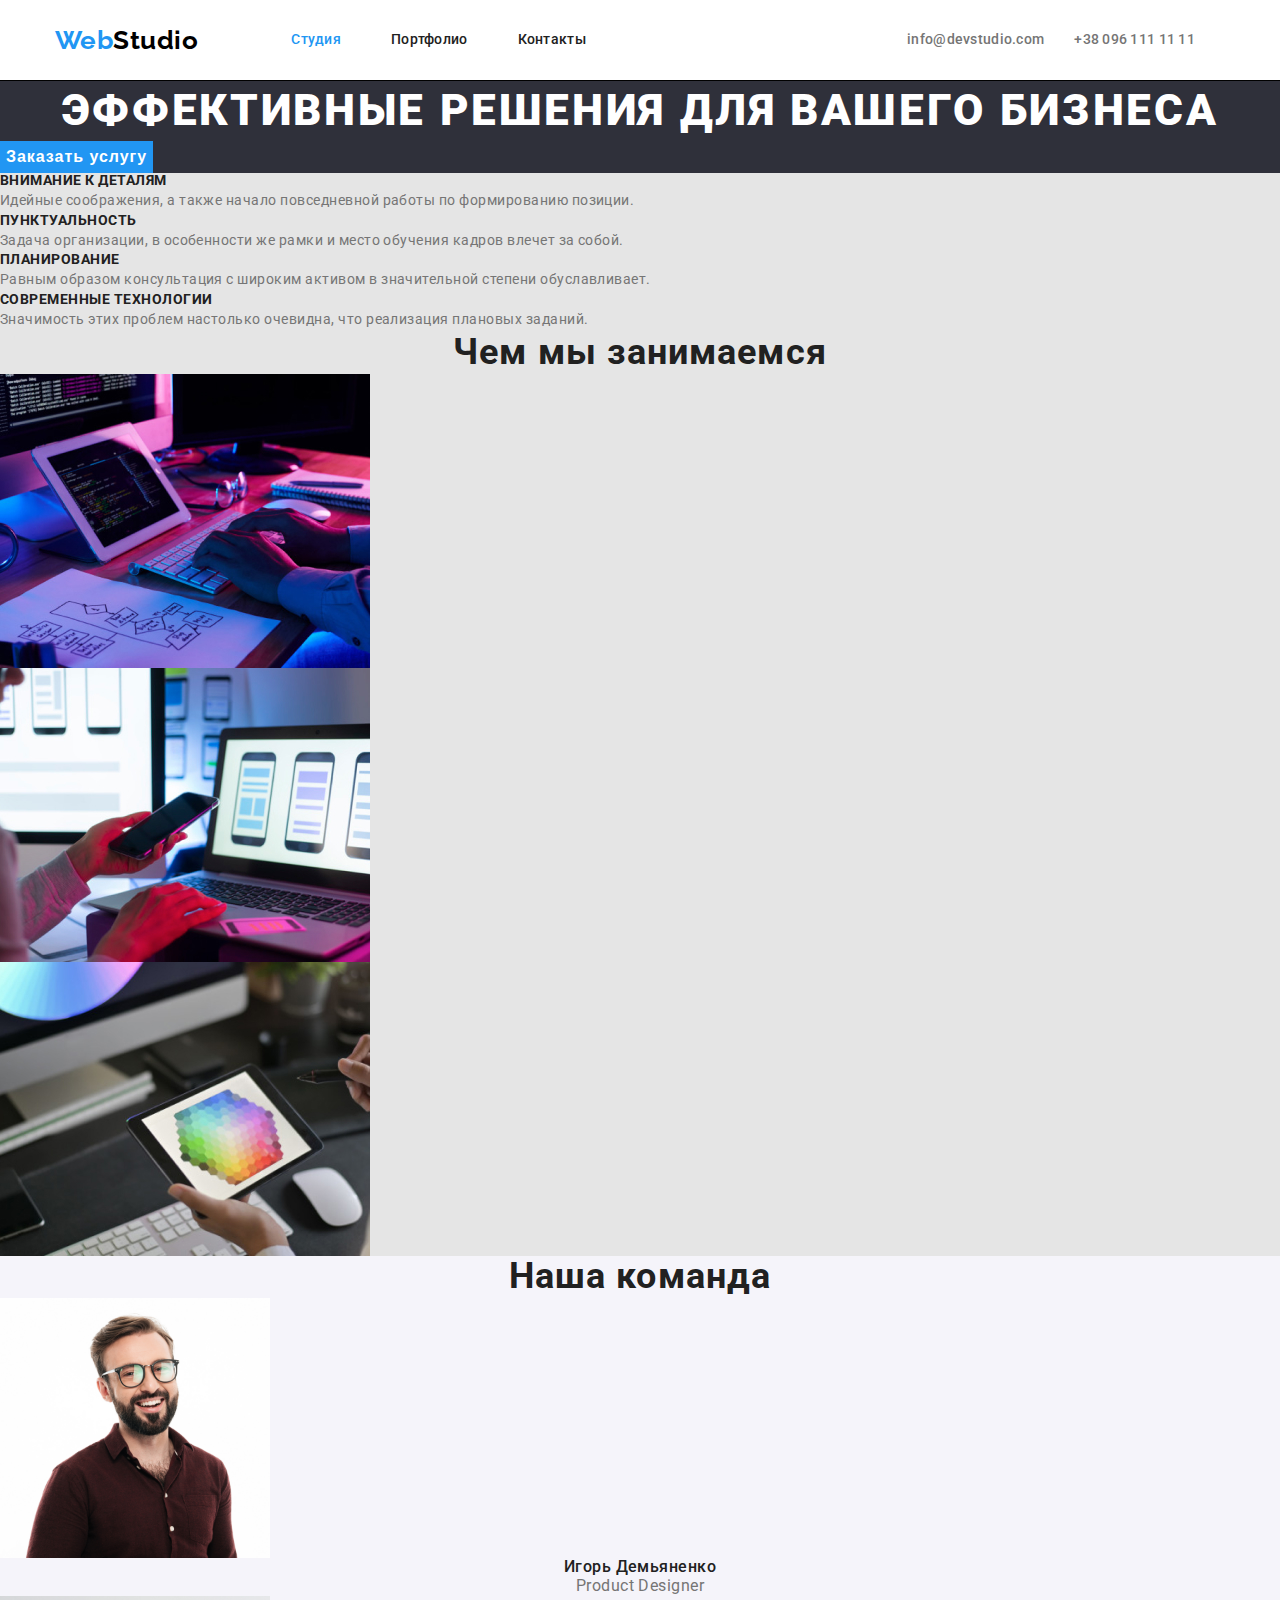
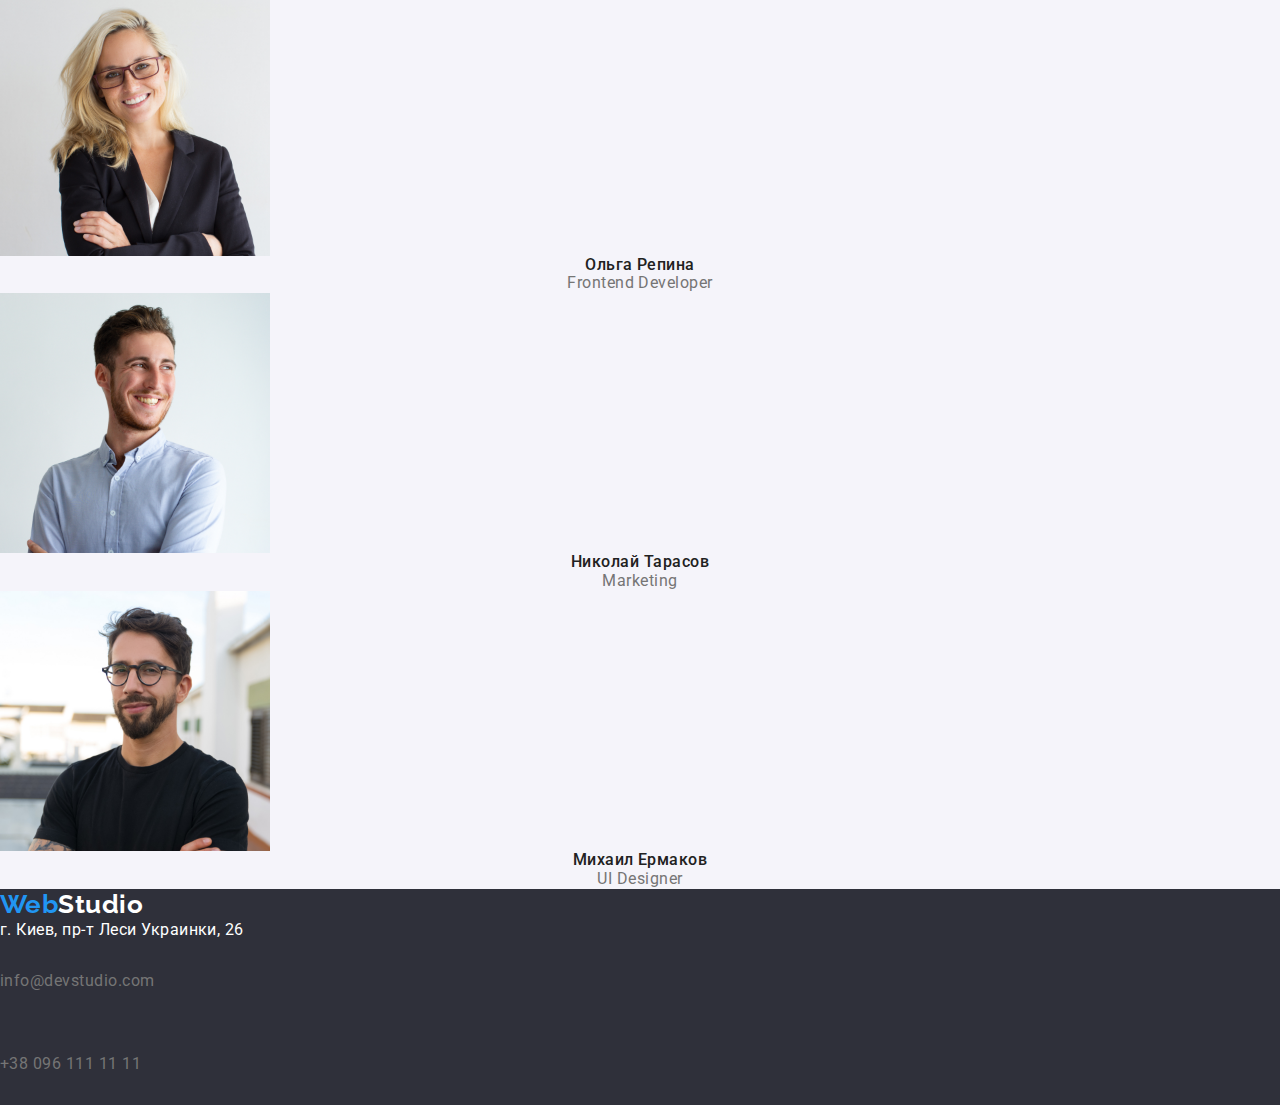
==== commit b1946777: "header" ====
--- a/index.html
+++ b/index.html
@@ -35,10 +35,10 @@
         <address class="hover">
           <ul class="header-contacts">
             <li class="header-contact-item">
-              <a class="site-nav-address" href="mailto:info@devstudio.com" lang="en">info@devstudio.com</a>
+              <a class="header-contact-link" href="mailto:info@devstudio.com" lang="en">info@devstudio.com</a>
             </li>
             <li class="header-contact-item">
-              <a class="site-nav-address" href="tel:+380961111111">+38 096 111 11 11</a>
+              <a class="header-contact-link" href="tel:+380961111111">+38 096 111 11 11</a>
             </li>
           </ul>
         </address>
--- a/css/styles.css
+++ b/css/styles.css
@@ -41,10 +41,10 @@
 
 
 .container{
-    width: 1200px;
-    padding-left: 15px;
-    padding-right: 15px;
-    margin: 0 auto;
+  width: 1200px;
+  padding-left: 15px;
+  padding-right: 15px;
+  margin: 0 auto;
 }
 
 img {
@@ -95,17 +95,17 @@
 }
 
 .header-container{
-    display: flex;
-    justify-content: space-between;
-    align-items: center;
+  display: flex;
+  justify-content: space-between;
+  align-items: center;
 }
 
 /* NAV */
 
 .site-nav,
 .hover{
-    display: flex;
-    align-items: center;
+  display: flex;
+  align-items: center;
 }
 
 .site-nav .link {
@@ -135,16 +135,16 @@
 /* MENU */
 
 .menu-list{
-    display: flex;
+  display: flex;
 }
 
 .menu-lisy-item .link{
-    padding-top: 32px;
-    padding-bottom: 32px;
-    display: inline-block;
+  padding-top: 32px;
+  padding-bottom: 32px;
+  display: inline-block;
 }
 .menu-list-item:not(:last-child){
-    margin-right: 50px;
+  margin-right: 50px;
 }
 
 .site-nav .link.current {
@@ -156,22 +156,21 @@
 /* CONTACTS */
 
 .header-contacts{
-    display: flex;
-   margin-left: auto;
-    
+  display: flex;
 }
 
 .header-contact-item{
-    margin-right: 30px;
-}
-
-.header-contact-item .site-nav-address {
-    padding-top: 32px;
-    padding-bottom: 32px;
-    display: inline-block;
-}
-
-.site-nav-address {
+  margin-right: 30px;
+}
+
+.header-contact-item .header-contact-link,
+.link{
+  padding-top: 32px;
+  padding-bottom: 32px;
+  display: inline-block;
+}
+
+.header-contact-link{
   color: var(--secondary-text-color);
   font-style: normal;
   font-weight: 500;
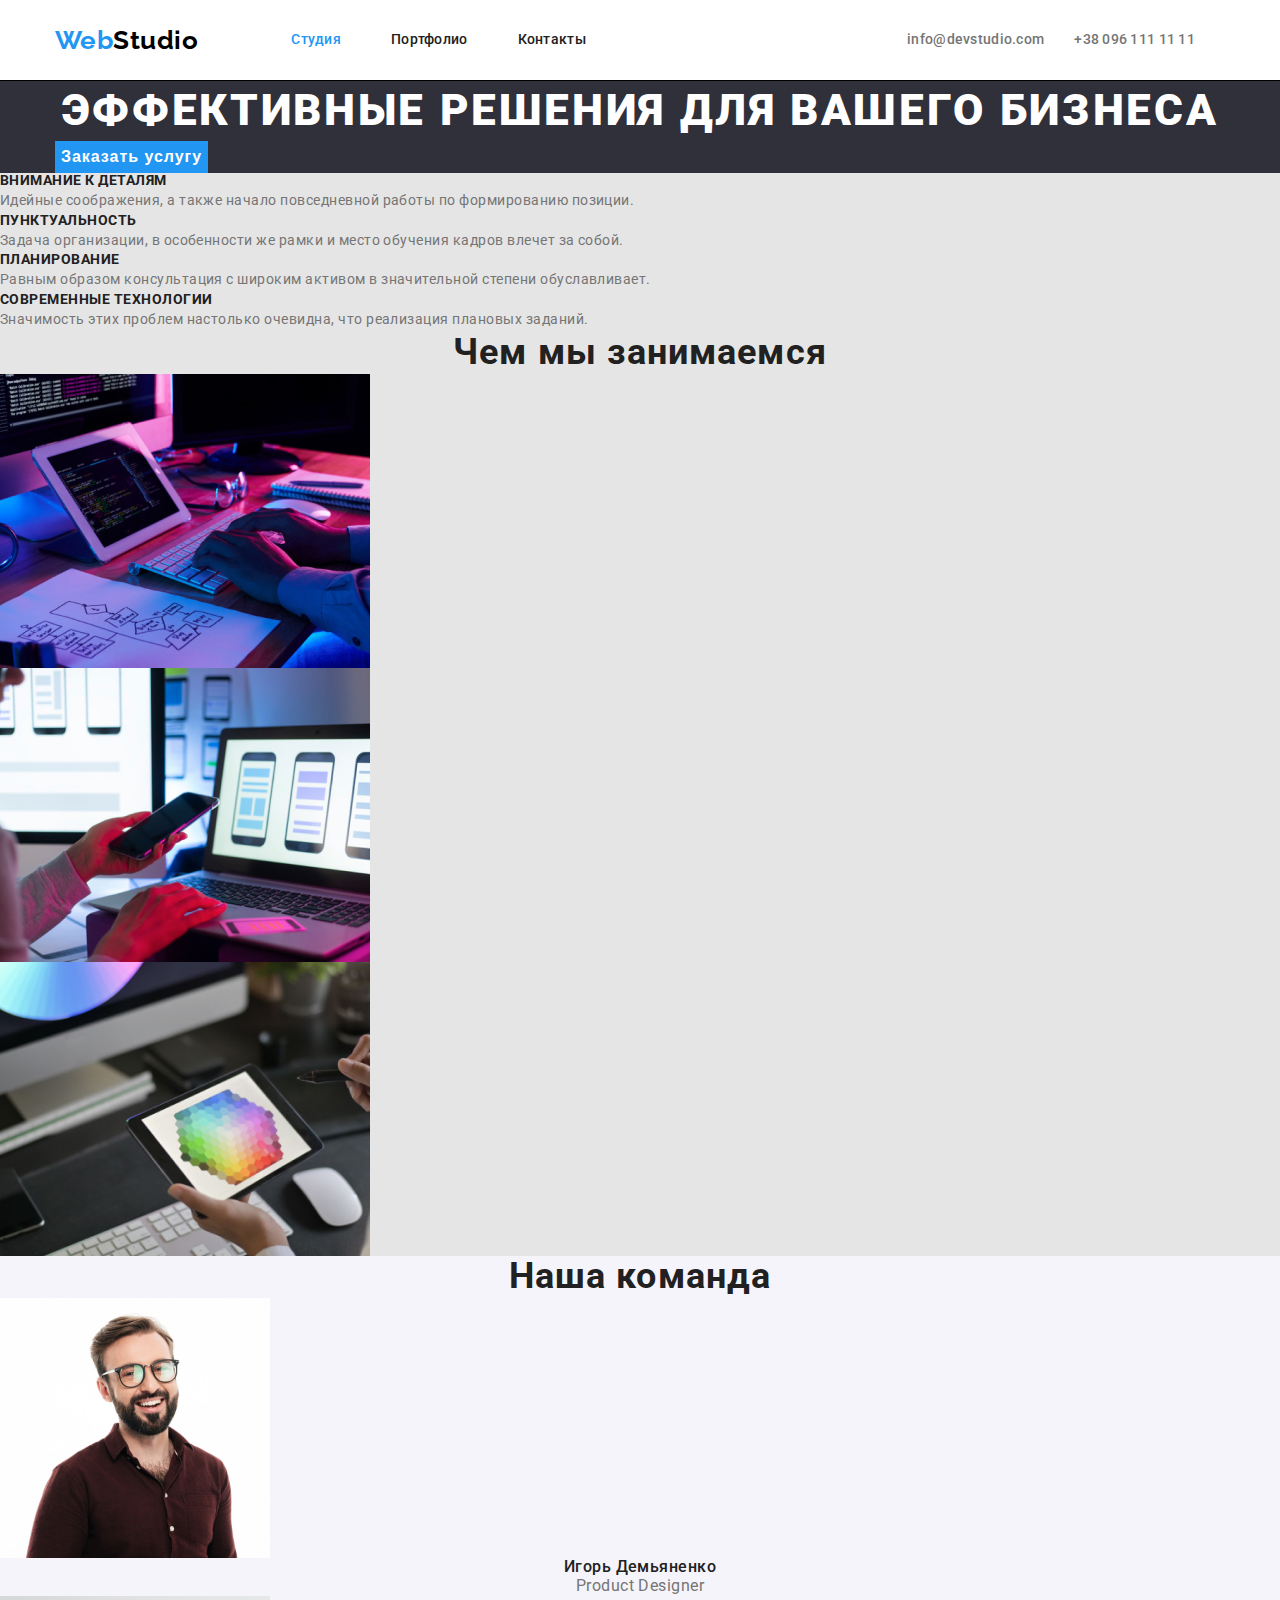
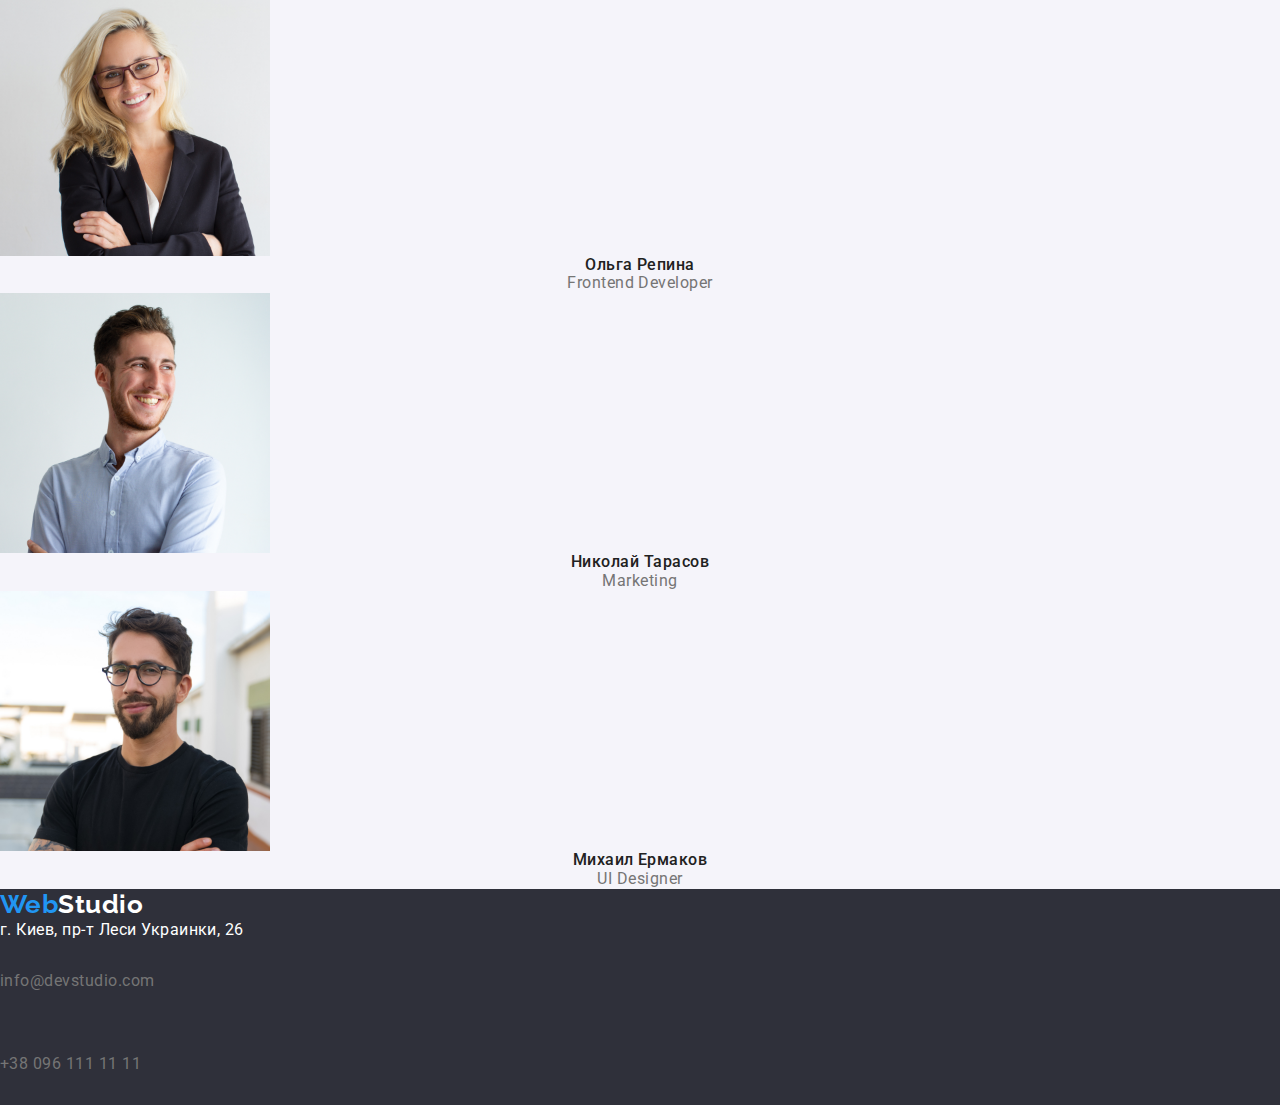
==== commit dfac98a2: "hero" ====
--- a/index.html
+++ b/index.html
@@ -50,8 +50,10 @@
 
     <main>
       <section class="hero">
-        <h1 class="hero-title">Эффективные решения для вашего бизнеса</h1>
-        <button class="button">Заказать услугу</button>
+        <div class="container">
+          <h1 class="hero-title">Эффективные решения для вашего бизнеса</h1>
+          <button class="hero-button button">Заказать услугу</button>
+        </div>
       </section>
 
       <!--- /HERO -->
--- a/css/styles.css
+++ b/css/styles.css
@@ -194,6 +194,7 @@
 */
 
 .hero {
+ 
   background-color: var(--footer-background-color);
 }
 
@@ -207,7 +208,7 @@
   text-transform: uppercase;
 }
 
-.hero .button {
+.hero-button {
   color: var(--white-color);
   background-color: var(--brand-color);
   font-weight: 700;
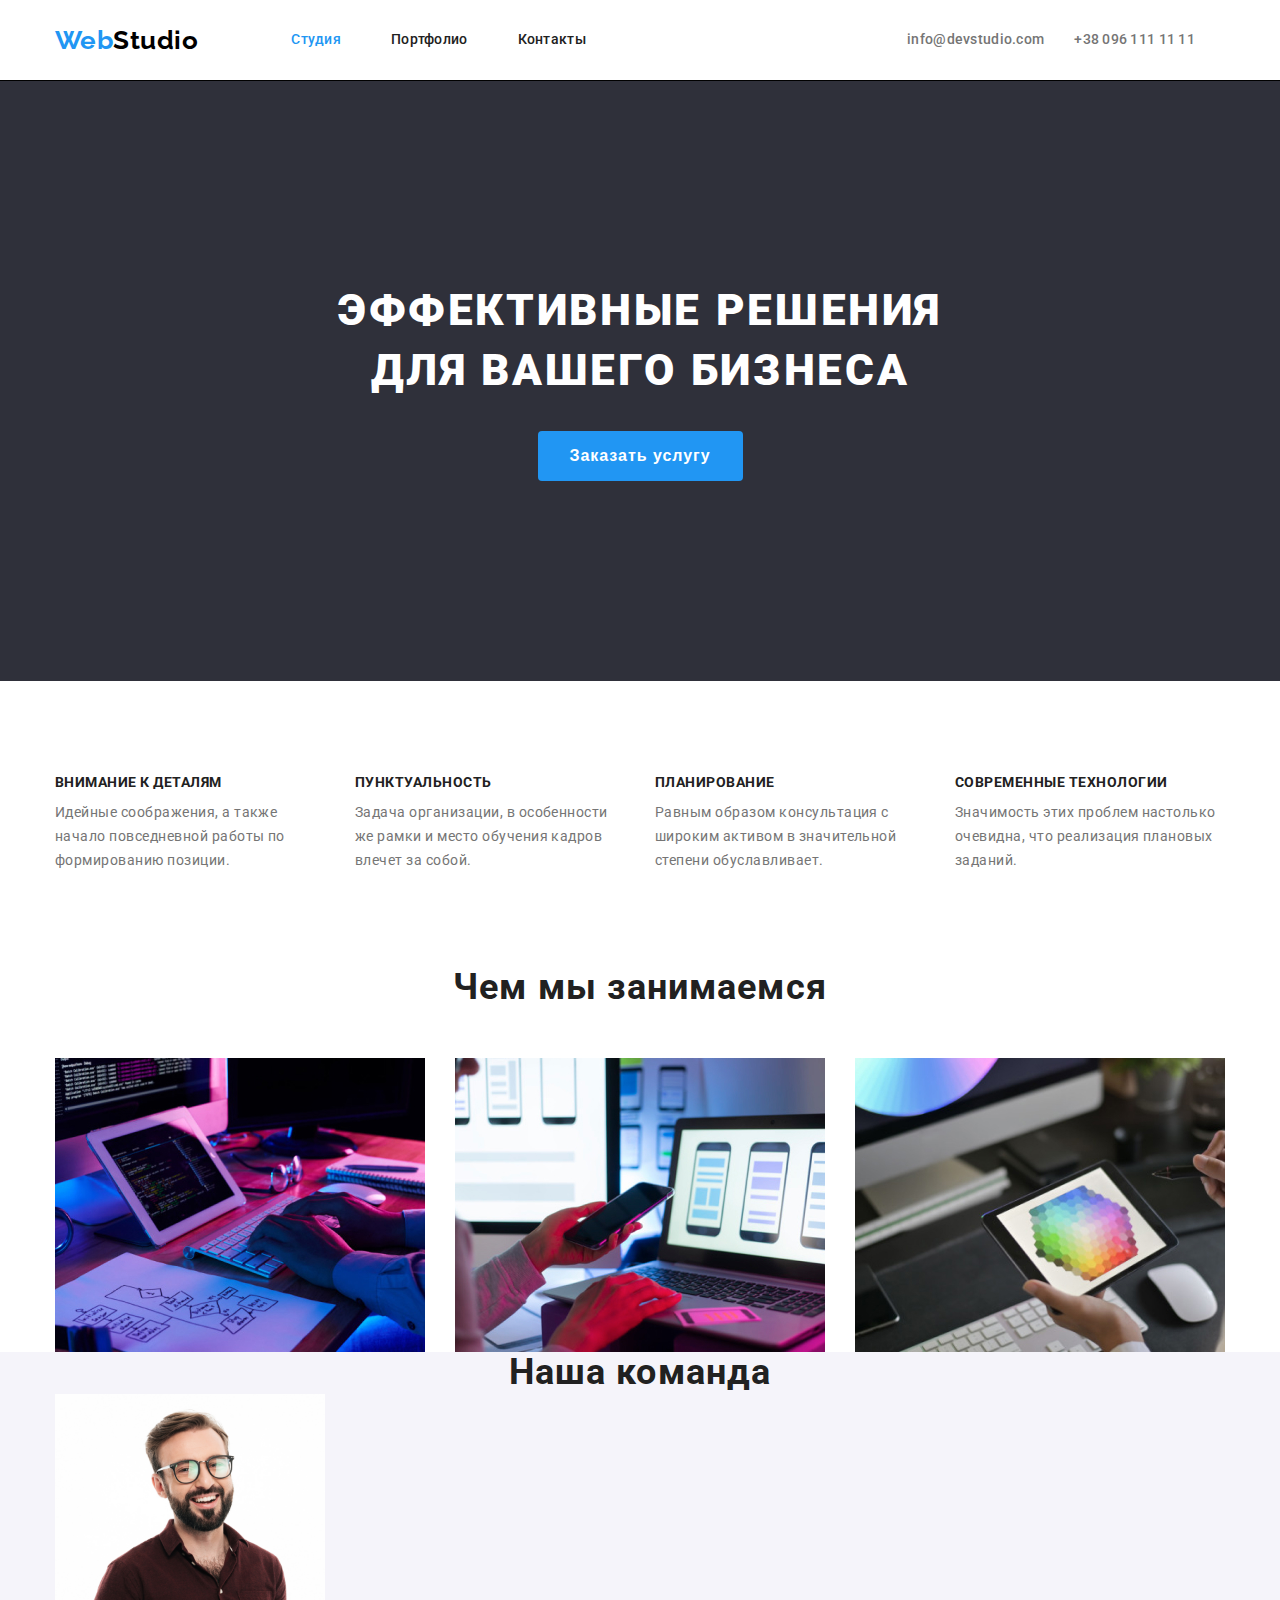
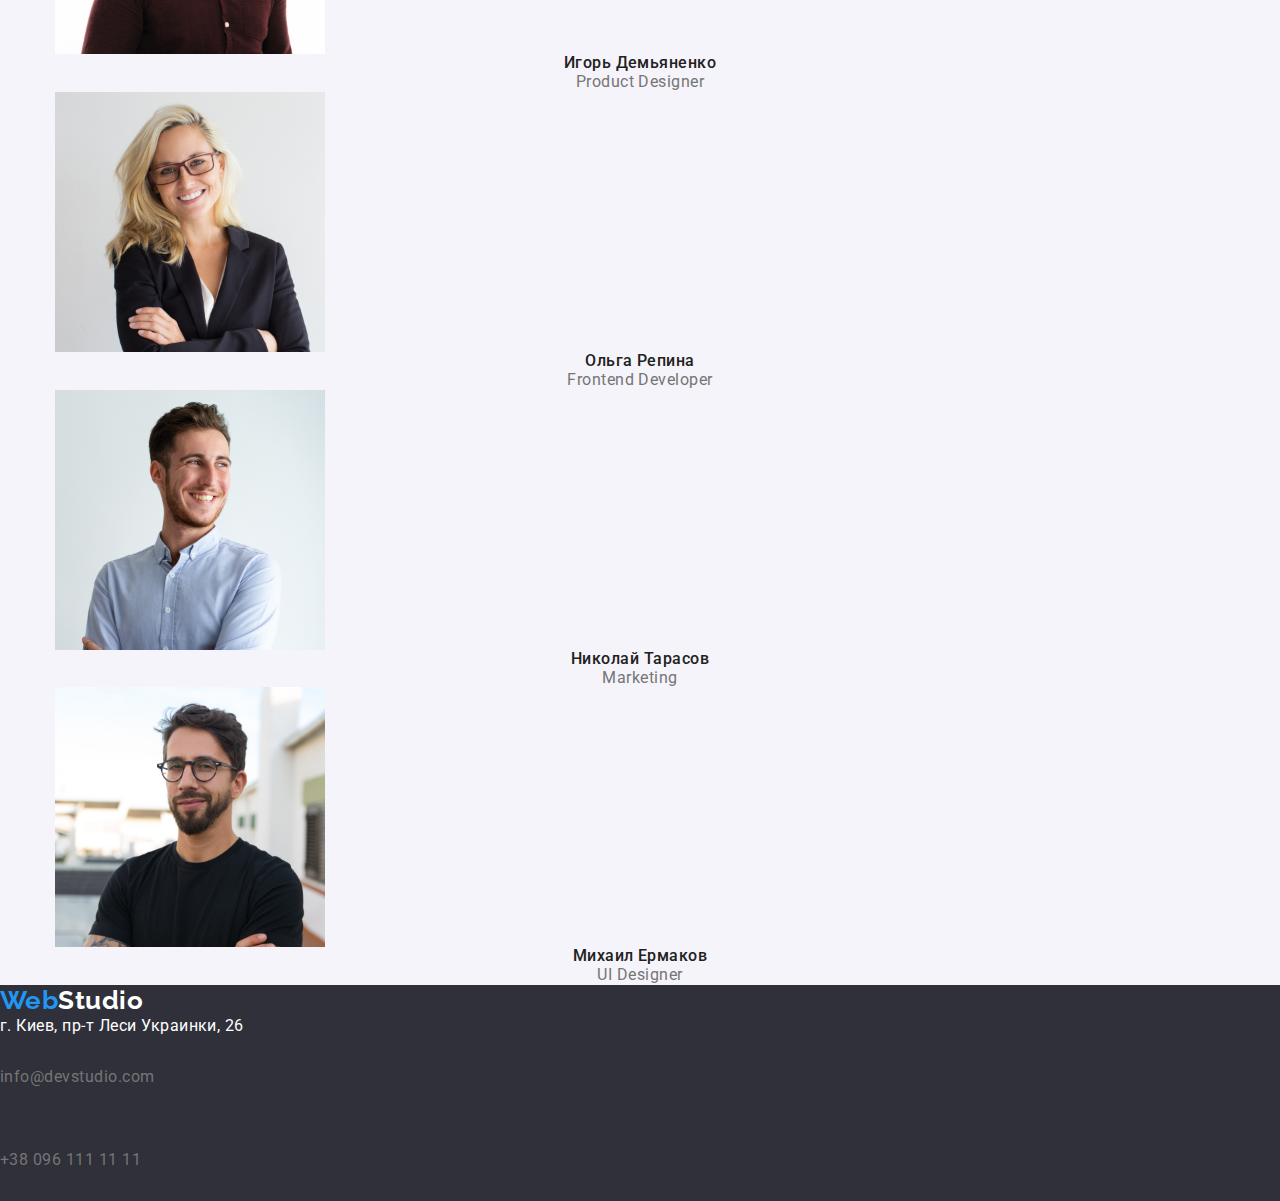
==== commit 7a4d827f: "section features" ====
--- a/index.html
+++ b/index.html
@@ -59,77 +59,83 @@
       <!--- /HERO -->
       <!--- SECTION 1 WITH HIDDEN H2 -->
 
-      <section class="section">
-        <h2 class="hidden">Особенности</h2>
-        <ul class="features">
-          <li>
-            <h3 class="title">Внимание к деталям</h3>
-            <p class="text">Идейные соображения, а также начало повседневной работы по формированию позиции.</p>
-          </li>
-          <li>
-            <h3 class="title">Пунктуальность</h3>
-            <p class="text">Задача организации, в особенности же рамки и место обучения кадров влечет за собой.</p>
-          </li>
-          <li>
-            <h3 class="title">Планирование</h3>
-            <p class="text">Равным образом консультация с широким активом в значительной степени обуславливает.</p>
-          </li>
-          <li>
-            <h3 class="title">Современные технологии</h3>
-            <p class="text">Значимость этих проблем настолько очевидна, что реализация плановых заданий.</p>
-          </li>
-        </ul>
+      <section class="section features">
+        <div class="container">
+          <h2 class="hidden">Особенности</h2>
+          <ul class="features-list">
+            <li class="features-list-item">
+              <h3 class="title">Внимание к деталям</h3>
+              <p class="text">Идейные соображения, а также начало повседневной работы по формированию позиции.</p>
+            </li>
+            <li class="features-list-item">
+              <h3 class="title">Пунктуальность</h3>
+              <p class="text">Задача организации, в особенности же рамки и место обучения кадров влечет за собой.</p>
+            </li>
+            <li class="features-list-item">
+              <h3 class="title">Планирование</h3>
+              <p class="text">Равным образом консультация с широким активом в значительной степени обуславливает.</p>
+            </li>
+            <li class="features-list-item">
+              <h3 class="title">Современные технологии</h3>
+              <p class="text">Значимость этих проблем настолько очевидна, что реализация плановых заданий.</p>
+            </li>
+          </ul>
+        </div>
       </section>
 
       <!--- /SECTION 1 WITH HIDDEN H2 -->
       <!--- SECTION 2 WHAT WE ARE DOING -->
 
-      <section class="section">
-        <h2 class="section-title">Чем мы занимаемся</h2>
-        <ul>
-          <li>
-            <img src="./images/img1.jpg" alt="Программирование" width="370" />
-          </li>
-          <li>
-            <img src="./images/img2.jpg" alt="Мобильная версия" width="370" />
-          </li>
-          <li>
-            <img src="./images/img3.jpg" alt="Дизайн" width="370" />
-          </li>
-        </ul>
+      <section class="what-we-do section">
+        <div class="container">
+          <h2 class="what-we-do-title section-title">Чем мы занимаемся</h2>
+          <ul class="what-we-do-list">
+            <li class="what-we-do-item">
+              <img src="./images/img1.jpg" alt="Программирование" width="370" />
+            </li>
+            <li class="what-we-do-item">
+              <img src="./images/img2.jpg" alt="Мобильная версия" width="370" />
+            </li>
+            <li class="what-we-do-item">
+              <img src="./images/img3.jpg" alt="Дизайн" width="370" />
+            </li>
+          </ul>
+        </div>
       </section>
 
       <!--- /SECTION 2 WHAT WE ARE DOING -->
       <!--  SECTION 3 OUR TEAM   -->
 
       <section class="section team">
-        <h2 class="section-title">Наша команда</h2>
+        <div class="container">
+          <h2 class="section-title">Наша команда</h2>
 
-        <ul class="team">
-          <li>
-            <img src="./images/face1.jpg" alt="Игорь Демьяненко" width="270" />
-            <h3 class="title">Игорь Демьяненко</h3>
-            <p class="profession" lang="en">Product Designer</p>
-          </li>
+          <ul class="team">
+            <li>
+              <img src="./images/face1.jpg" alt="Игорь Демьяненко" width="270" />
+              <h3 class="title">Игорь Демьяненко</h3>
+              <p class="profession" lang="en">Product Designer</p>
+            </li>
 
-          <li>
-            <img src="./images/face2.jpg" alt="Ольга Репина" width="270" />
-            <h3 class="title">Ольга Репина</h3>
-            <p class="profession" lang="en">Frontend Developer</p>
-          </li>
+            <li>
+              <img src="./images/face2.jpg" alt="Ольга Репина" width="270" />
+              <h3 class="title">Ольга Репина</h3>
+              <p class="profession" lang="en">Frontend Developer</p>
+            </li>
 
-          <li>
-            <img src="./images/face3.jpg" alt="Николай Тарасов" width="270" />
-            <h3 class="title">Николай Тарасов</h3>
-            <p class="profession" lang="en">Marketing</p>
-          </li>
+            <li>
+              <img src="./images/face3.jpg" alt="Николай Тарасов" width="270" />
+              <h3 class="title">Николай Тарасов</h3>
+              <p class="profession" lang="en">Marketing</p>
+            </li>
 
-          <li>
-            <img src="./images/face4.jpg" alt="Михаил Ермаков" width="270" />
-            <h3 class="title">Михаил Ермаков</h3>
-            <p class="profession" lang="en">UI Designer</p>
-          </li>
-        </ul>
+            <li>
+              <img src="./images/face4.jpg" alt="Михаил Ермаков" width="270" />
+              <h3 class="title">Михаил Ермаков</h3>
+              <p class="profession" lang="en">UI Designer</p>
+            </li>
+          </ul>
+        </div>
       </section>
     </main>
 
--- a/css/styles.css
+++ b/css/styles.css
@@ -1,13 +1,21 @@
-/*
-COLORS:
-black: #212121
-gray: #757575
-white: #FFFFFF
-blue: #2196F3
-background-color: #F5F4FA
-
-var(--primary-text-color);
-*/
+:root {
+  --brand-color: #2196f3;
+  --primary-text-color: #212121;
+  --secondary-text-color: #757575;
+  --white-color: #ffffff;
+  --footer-link-color: rgba(255, 255, 255, 0.6);
+  --background-color: #e5e5e5;
+  --secondary-backround-color: #f5f4fa;
+  --footer-background-color: #2f303a;
+}
+
+
+*,
+::after,
+::before {
+  box-sizing: border-box;
+}
+
 
 a {
   text-decoration: none;
@@ -31,12 +39,10 @@
   list-style: none;
 }
 
-*,
-::after,
-::before {
-  box-sizing: border-box;
-}
-
+
+img {
+  display: block;
+}
 
 
 
@@ -47,20 +53,7 @@
   margin: 0 auto;
 }
 
-img {
-  display: block;
-}
-
-:root {
-  --brand-color: #2196f3;
-  --primary-text-color: #212121;
-  --secondary-text-color: #757575;
-  --white-color: #ffffff;
-  --footer-link-color: rgba(255, 255, 255, 0.6);
-  --background-color: #e5e5e5;
-  --secondary-backround-color: #f5f4fa;
-  --footer-background-color: #2f303a;
-}
+
 
 
 
@@ -68,7 +61,6 @@
 
 .page {
   color: var(--secondary-text-color);
-  background-color: var(--background-color);
   font-family: 'Roboto', sans-serif;
   letter-spacing: 0.03em;
 }
@@ -87,7 +79,7 @@
 
 
 
-/*---------- HEADER ----------*/
+/*------------------- HEADER -------------------*/
 
 .page-header {
   background-color: var(--white-color);
@@ -187,14 +179,18 @@
 
 
 
-/*   
-
-            HERO *************************************************************************************************
-
-*/
+
+
+/*------------------- HERO -------------------*/
+
+
 
 .hero {
- 
+  height: 600px;
+  display: flex;
+  text-align: center;
+  padding-top: 200px;
+  padding-bottom: 200px;
   background-color: var(--footer-background-color);
 }
 
@@ -202,10 +198,11 @@
   color: var(--white-color);
   font-weight: 900;
   font-size: 44px;
-  text-align: center;
+  margin: 0 auto 30px;
   line-height: 1.36;
   letter-spacing: 0.06em;
   text-transform: uppercase;
+  width: 696px;
 }
 
 .hero-button {
@@ -214,24 +211,44 @@
   font-weight: 700;
   font-size: 16px;
   line-height: 1.87;
-  display: flex;
-  align-items: center;
-  text-align: center;
+  display: inline-block;
+  padding: 10px 32px;
   letter-spacing: 0.06em;
   border: none;
-}
-
-/*   
-
-            SECTION 1 WITH HIDDEN H2  *********************************************************
-
-*/
+  border-radius: 4px;
+  cursor: pointer;
+}
+
+.hero-button:hover{
+  box-shadow: 0px 4px 4px rgba(0, 0, 0, 0.15);
+}
+
+
+/*------------------- SECTION FEATURES (WITH HIDDEN H2) -------------------*/
 
 .hidden {
   display: none;
 }
 
-.features .title {
+
+.features{
+  padding-top: 94px;
+  padding-bottom: 94px;
+}
+
+.features-list{
+  display: flex;
+  justify-content: space-between;
+}
+
+.features-list-item {
+  width: 270px;
+}
+.features-list-item:last-child{
+  margin-right: 0;
+}
+
+.features-list-item .title {
   color: var(--primary-text-color);
   font-weight: 700;
   font-size: 14px;
@@ -239,22 +256,36 @@
   text-transform: uppercase;
 }
 
-.features .text {
+.features-list-item .text {
   font-weight: 400;
   font-size: 14px;
   line-height: 1.71;
-}
-/*   
-
-            SECTION 2 WHAT WE ARE DOING  *********************************************************
-
-*/
-
-/*   
-
-             SECTION 3 OUR TEAM  *********************************************************
- 
-*/
+  margin-top: 10px
+}
+
+
+
+/*------------------- SECTION  WHAT WE ARE DOING -------------------*/
+
+
+.what-we-do-title{
+  padding-bottom: 50px;
+}
+
+
+.what-we-do-list{
+  display: flex;
+}
+
+
+.what-we-do-item:not(:last-child){
+  margin-right: 30px;
+}
+
+
+
+/*------------------- SECTION OUR TEAM-------------------*/
+
 .section.team {
   background-color: var(--secondary-backround-color);
 }
@@ -274,11 +305,9 @@
   text-align: center;
 }
 
-/*   
-
-            FOOTER  *********************************************************
-
-*/
+
+/*------------------- FOOTER -------------------*/
+
 .footer {
   background-color: var(--footer-background-color);
 }
@@ -296,11 +325,9 @@
   font-style: normal;
 }
 
-/*   
-
-            PORTFOLIO  *********************************************************
-
-*/
+
+
+/*------------------- PORTFOLIO -------------------*/
 
 .portfolio-section .title {
   color: var(--primary-text-color);
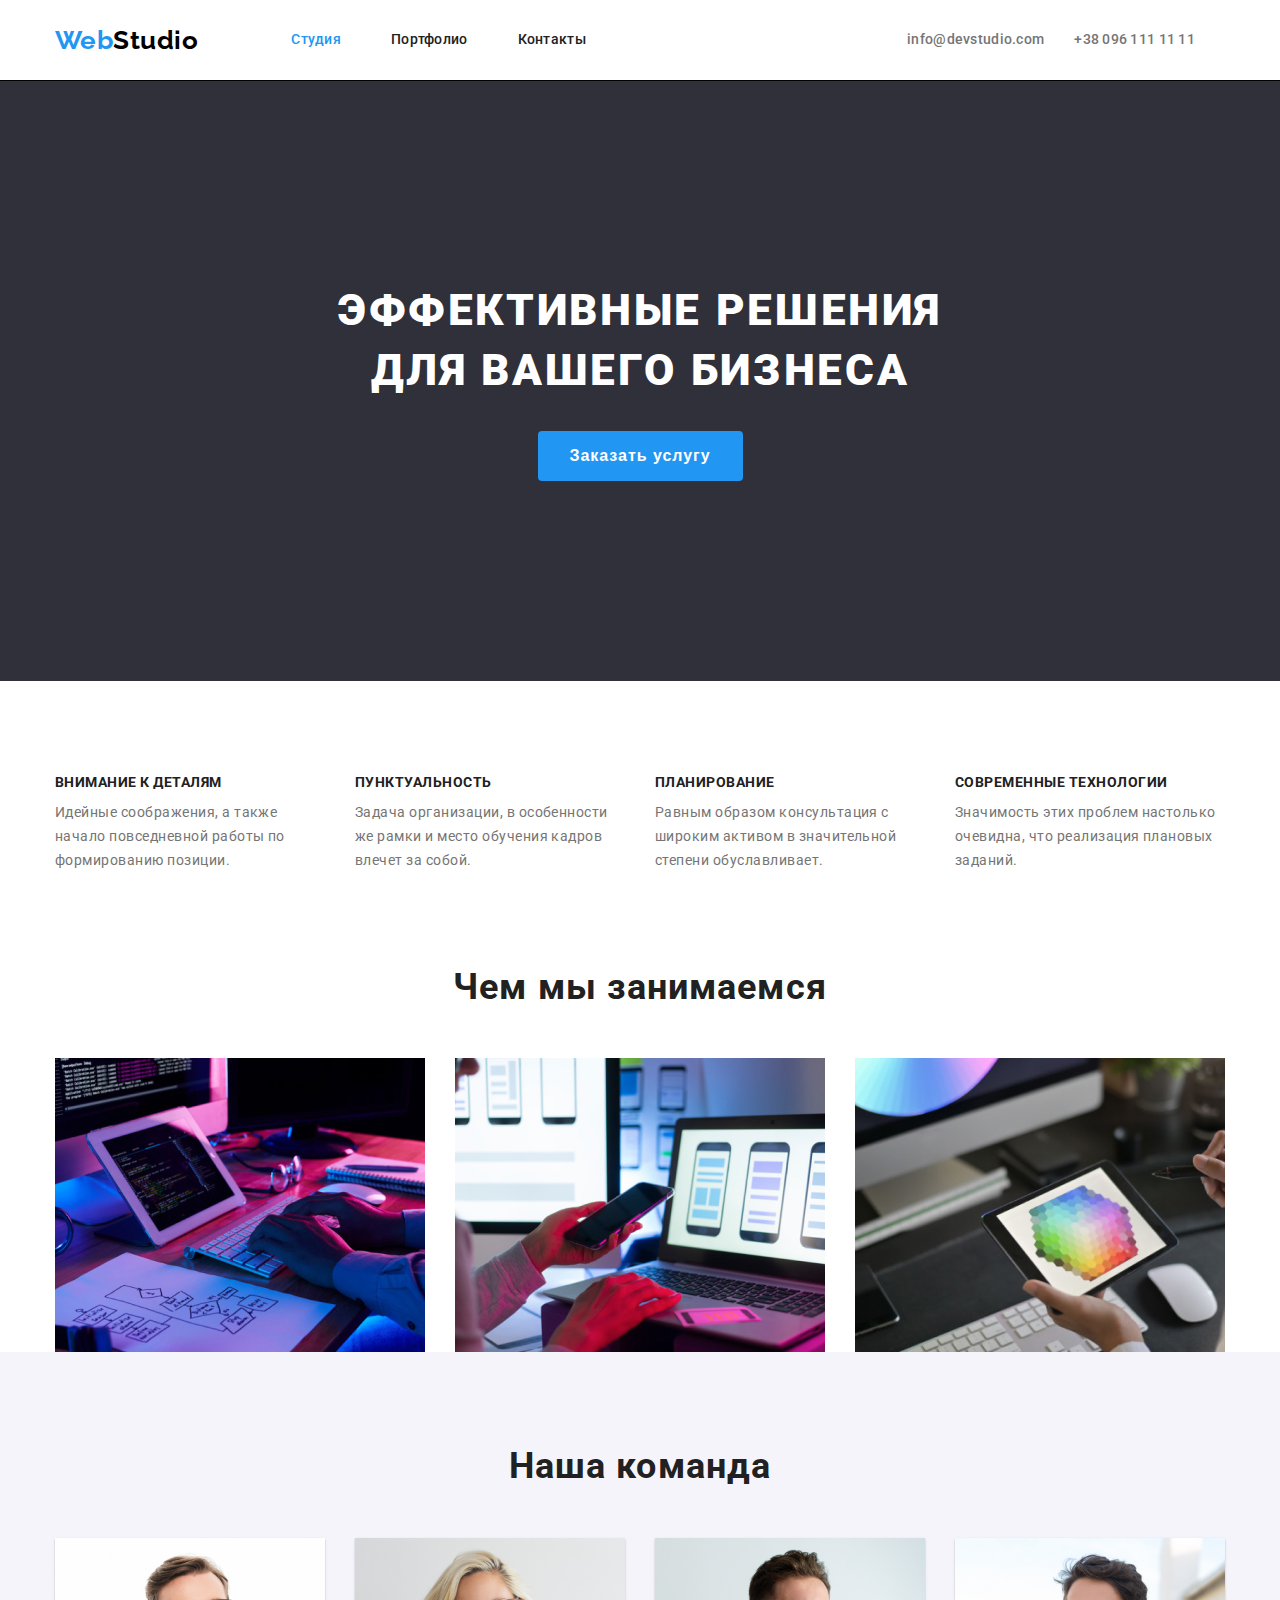
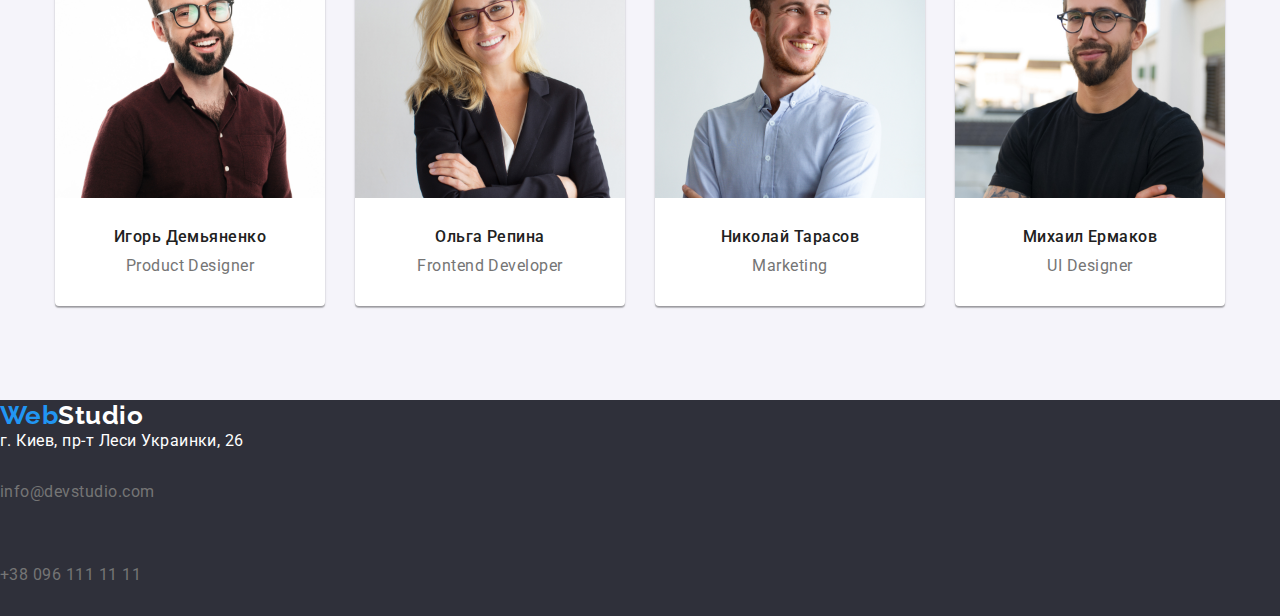
==== commit 6b2b4e47: "section team" ====
--- a/index.html
+++ b/index.html
@@ -108,28 +108,28 @@
 
       <section class="section team">
         <div class="container">
-          <h2 class="section-title">Наша команда</h2>
+          <h2 class="section-title team-title">Наша команда</h2>
 
-          <ul class="team">
-            <li>
+          <ul class="team-list">
+            <li class="team-list-item">
               <img src="./images/face1.jpg" alt="Игорь Демьяненко" width="270" />
               <h3 class="title">Игорь Демьяненко</h3>
               <p class="profession" lang="en">Product Designer</p>
             </li>
 
-            <li>
+            <li class="team-list-item">
               <img src="./images/face2.jpg" alt="Ольга Репина" width="270" />
               <h3 class="title">Ольга Репина</h3>
               <p class="profession" lang="en">Frontend Developer</p>
             </li>
 
-            <li>
+            <li class="team-list-item">
               <img src="./images/face3.jpg" alt="Николай Тарасов" width="270" />
               <h3 class="title">Николай Тарасов</h3>
               <p class="profession" lang="en">Marketing</p>
             </li>
 
-            <li>
+            <li class="team-list-item">
               <img src="./images/face4.jpg" alt="Михаил Ермаков" width="270" />
               <h3 class="title">Михаил Ермаков</h3>
               <p class="profession" lang="en">UI Designer</p>
--- a/css/styles.css
+++ b/css/styles.css
@@ -265,11 +265,11 @@
 
 
 
-/*------------------- SECTION  WHAT WE ARE DOING -------------------*/
+/*------------------- SECTION  WHAT WE DO -------------------*/
 
 
 .what-we-do-title{
-  padding-bottom: 50px;
+  margin-bottom: 50px;
 }
 
 
@@ -288,21 +288,49 @@
 
 .section.team {
   background-color: var(--secondary-backround-color);
-}
-
-.team .title {
+  padding-bottom: 94px;
+  padding-top: 94px;
+}
+
+
+
+.team-title{
+  margin-bottom: 50px;
+}
+
+.team-list{
+  display: flex;
+}
+
+
+.team-list-item{
+  background: #FFFFFF;
+  box-shadow: 0px 1px 3px rgba(0, 0, 0, 0.12), 0px 1px 1px rgba(0, 0, 0, 0.14), 0px 2px 1px rgba(0, 0, 0, 0.2);
+  border-radius: 0px 0px 4px 4px;
+}
+
+.team-list-item:not(:last-child){
+  margin-right: 30px;
+}
+
+
+.team-list .title {
   color: var(--primary-text-color);
   font-weight: 500;
   font-size: 16px;
   line-height: 1.18;
   text-align: center;
-}
-
-.team .profession {
+  margin-top: 30px;
+  margin-bottom: 10px;
+
+}
+
+.team-list .profession {
   font-weight: 400;
   font-size: 16px;
   line-height: 1.18;
   text-align: center;
+  margin-bottom: 30px;
 }
 
 
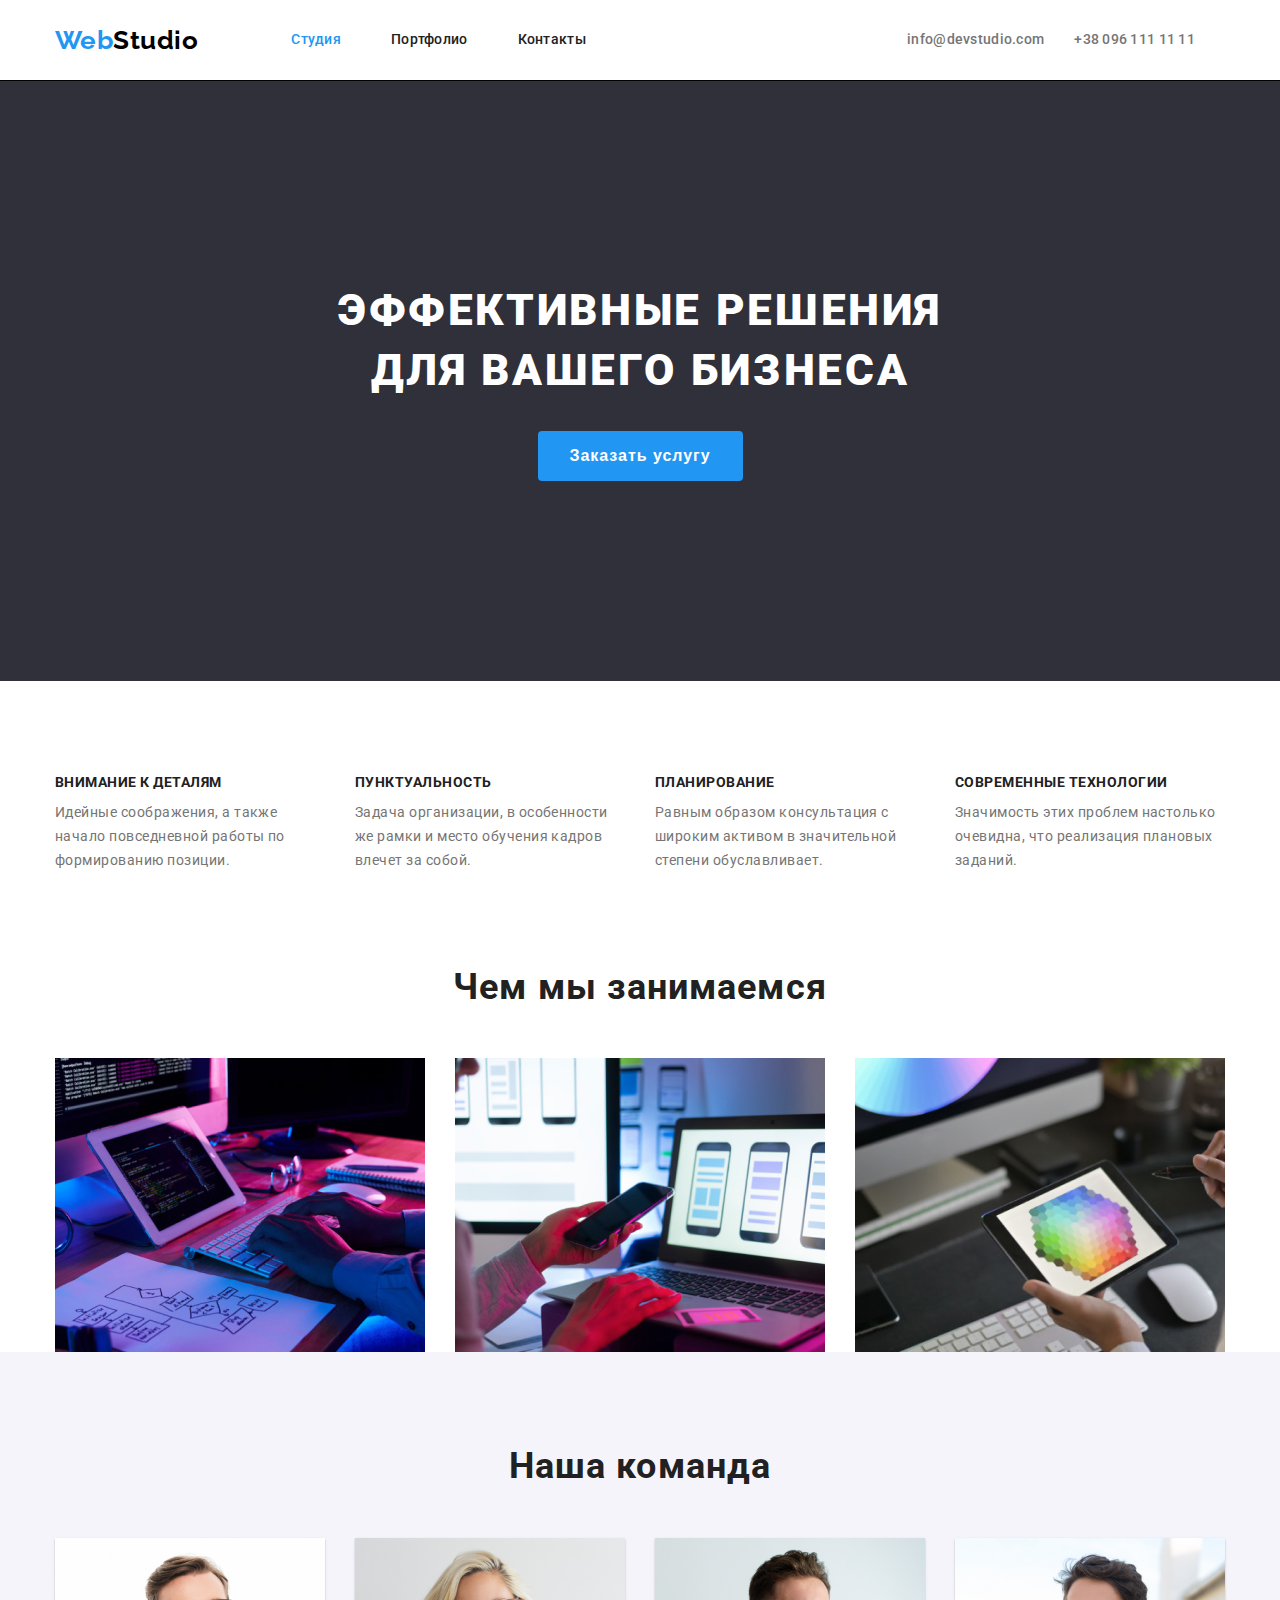
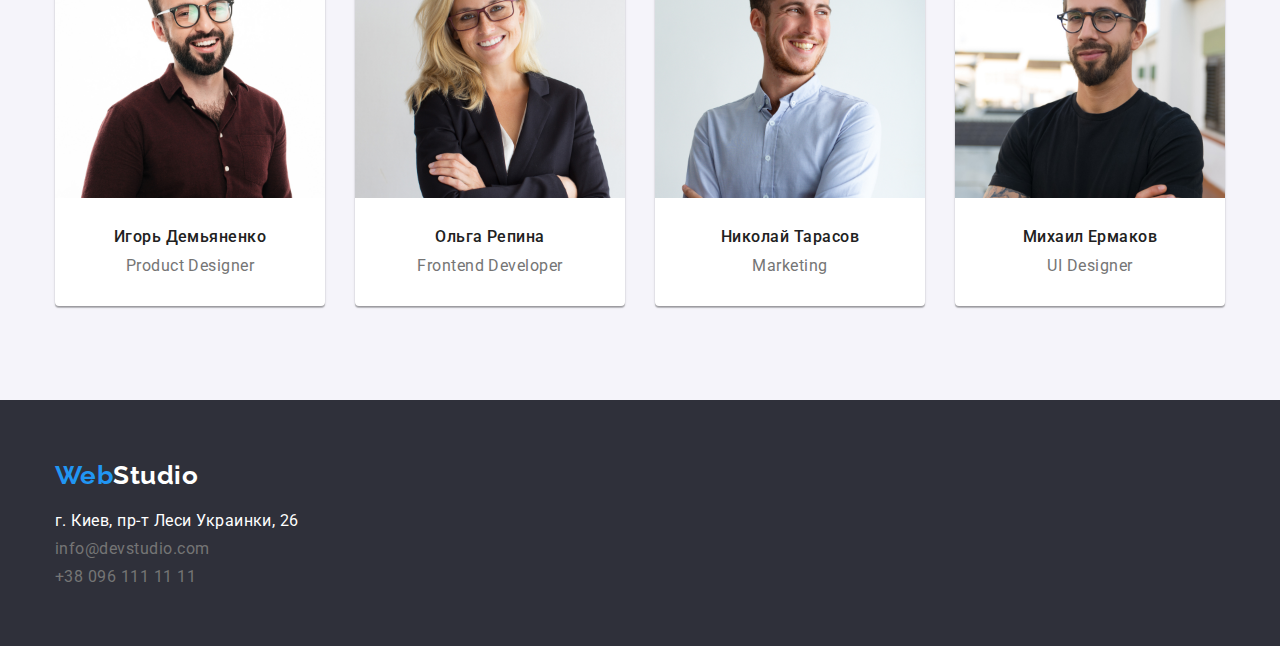
==== commit 32844c1b: "footer" ====
--- a/index.html
+++ b/index.html
@@ -143,21 +143,23 @@
     <!--  FOOTER   -->
 
     <footer class="footer">
-      <nav>
-        <a class="logo" href="./index.html" lang="en"><span class="logo-web">Web</span>Studio</a>
-      </nav>
+      <div class="container">
+        <nav>
+          <a class="logo" href="./index.html" lang="en"><span class="logo-web">Web</span>Studio</a>
+        </nav>
 
-      <address class="address">г. Киев, пр-т Леси Украинки, 26</address>
-      <address class="hover">
-        <ul>
-          <li>
-            <a class="link" href="mailto:info@devstudio.com" lang="en">info@devstudio.com</a>
-          </li>
-          <li>
-            <a class="link" href="tel:+380961111111">+38 096 111 11 11</a>
-          </li>
-        </ul>
-      </address>
+        <address class="address">г. Киев, пр-т Леси Украинки, 26</address>
+        <address class="hover">
+          <ul>
+            <li>
+              <a class="link" href="mailto:info@devstudio.com" lang="en">info@devstudio.com</a>
+            </li>
+            <li>
+              <a class="link" href="tel:+380961111111">+38 096 111 11 11</a>
+            </li>
+          </ul>
+        </address>
+      </div>
     </footer>
     <!--  /FOOTER   -->
   </body>
--- a/css/styles.css
+++ b/css/styles.css
@@ -130,11 +130,13 @@
   display: flex;
 }
 
-.menu-lisy-item .link{
+.header-contact-item .header-contact-link,
+.site-nav .link{
   padding-top: 32px;
   padding-bottom: 32px;
   display: inline-block;
 }
+
 .menu-list-item:not(:last-child){
   margin-right: 50px;
 }
@@ -155,12 +157,7 @@
   margin-right: 30px;
 }
 
-.header-contact-item .header-contact-link,
-.link{
-  padding-top: 32px;
-  padding-bottom: 32px;
-  display: inline-block;
-}
+
 
 .header-contact-link{
   color: var(--secondary-text-color);
@@ -338,9 +335,12 @@
 
 .footer {
   background-color: var(--footer-background-color);
+  padding-bottom: 60px;
 }
 .footer .logo {
   color: var(--white-color);
+   margin-top: 60px;
+  margin-bottom: 20px;
 }
 
 .footer .address {
@@ -349,8 +349,10 @@
 }
 
 .footer .link {
+  display: inline-block;
   color: var(--fotter-link-color);
   font-style: normal;
+  margin-top: 9px;
 }
 
 
